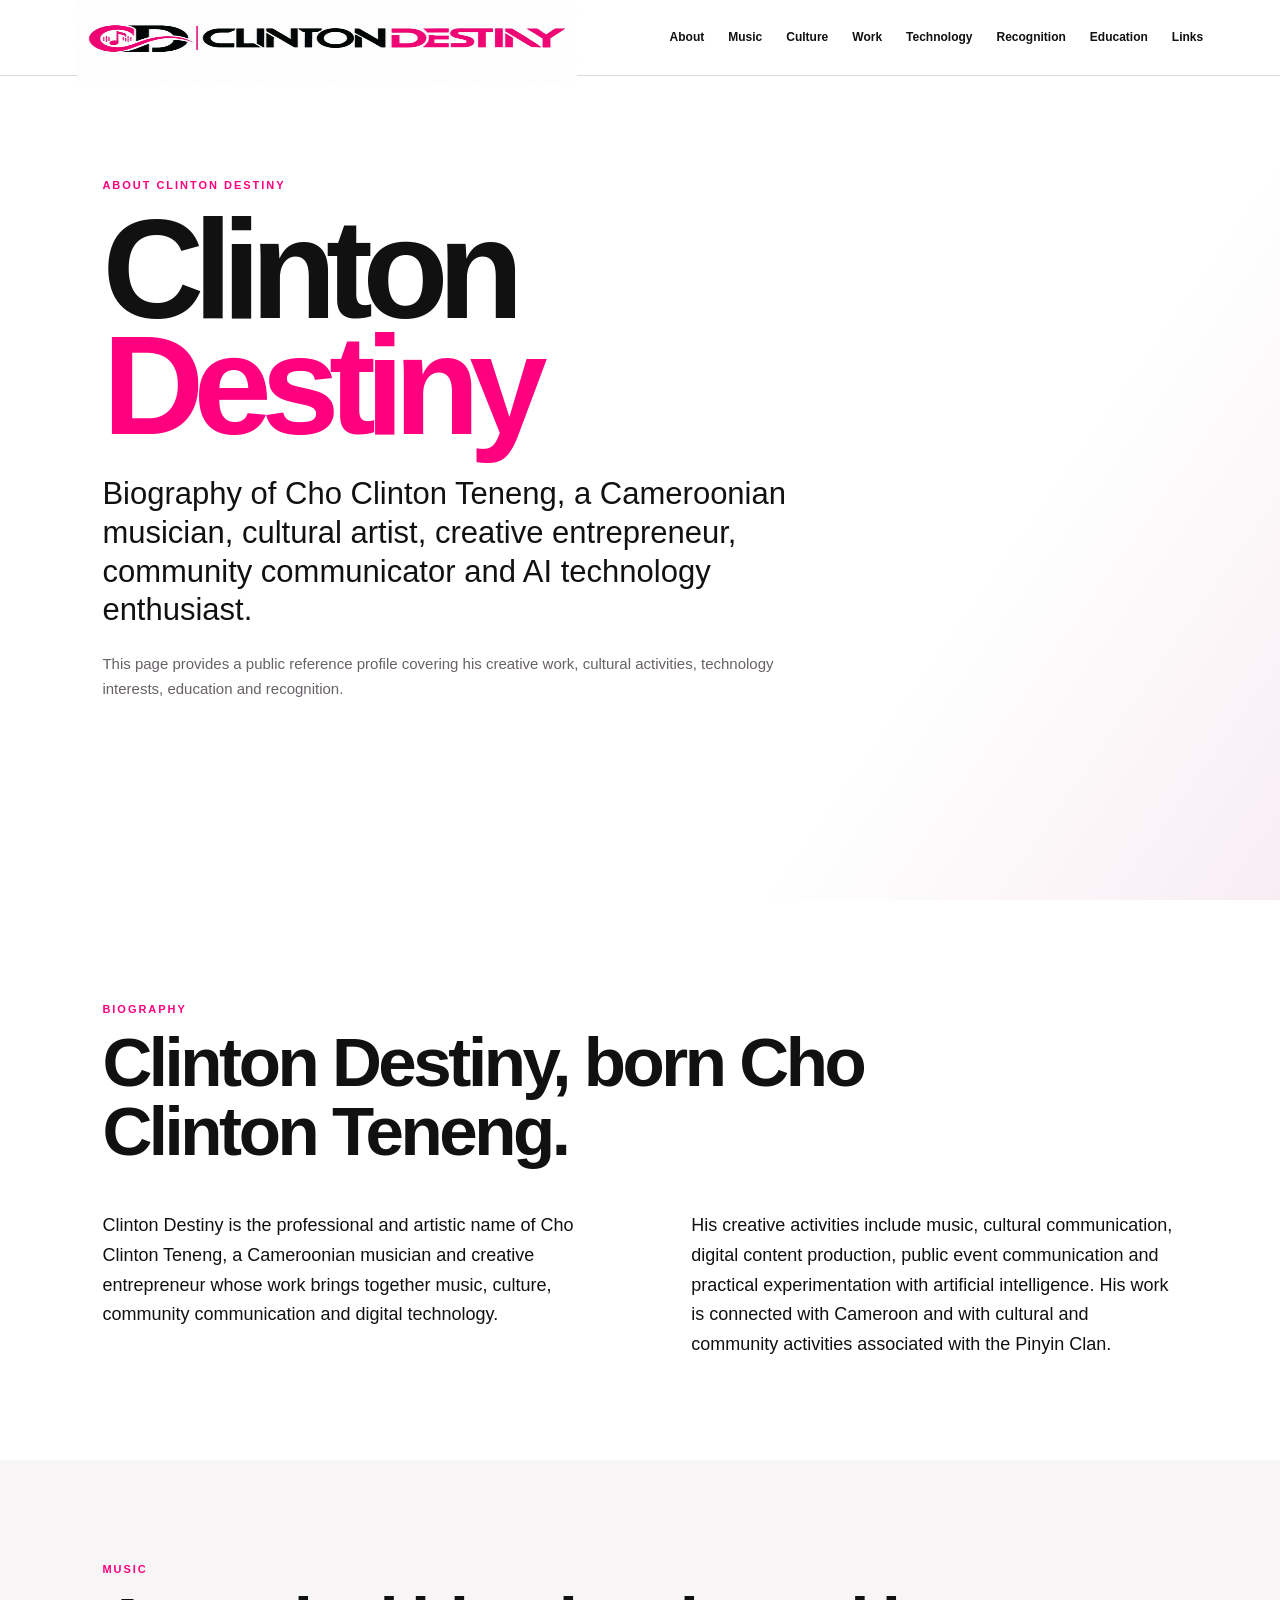
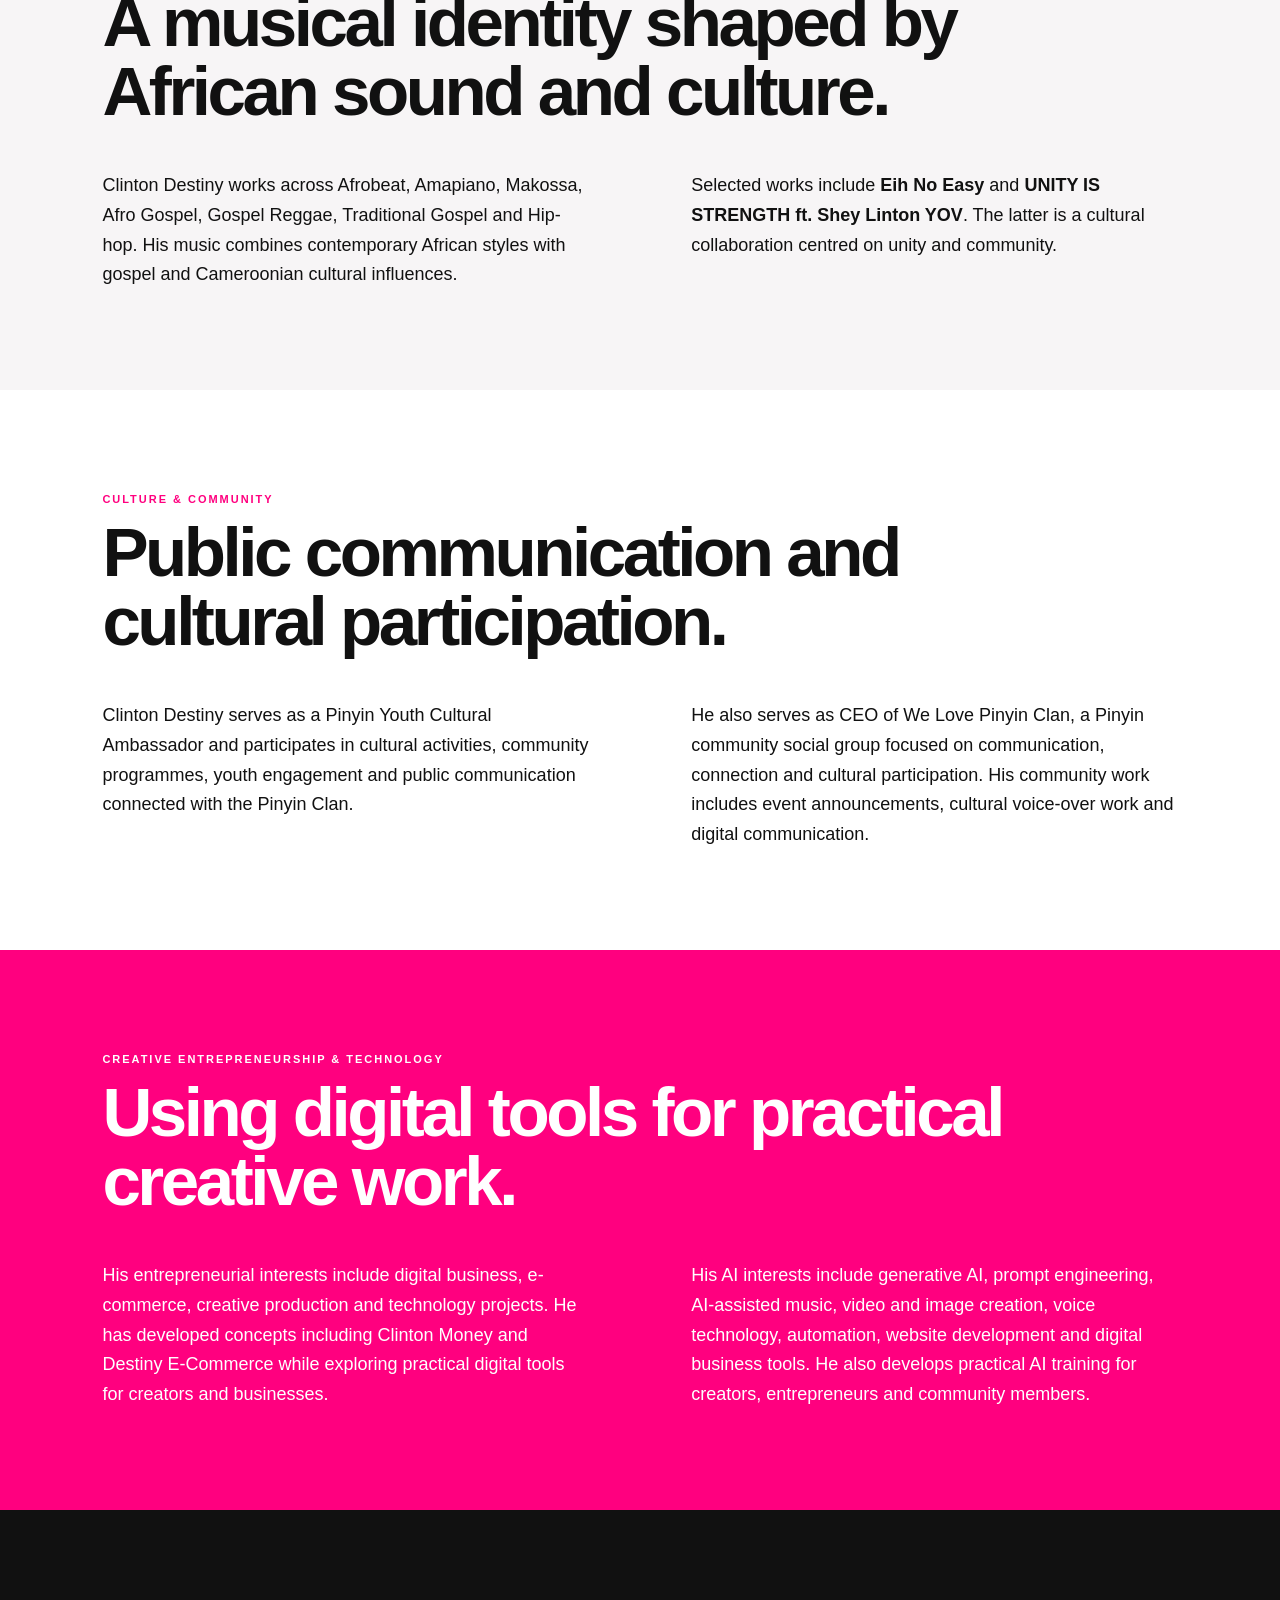
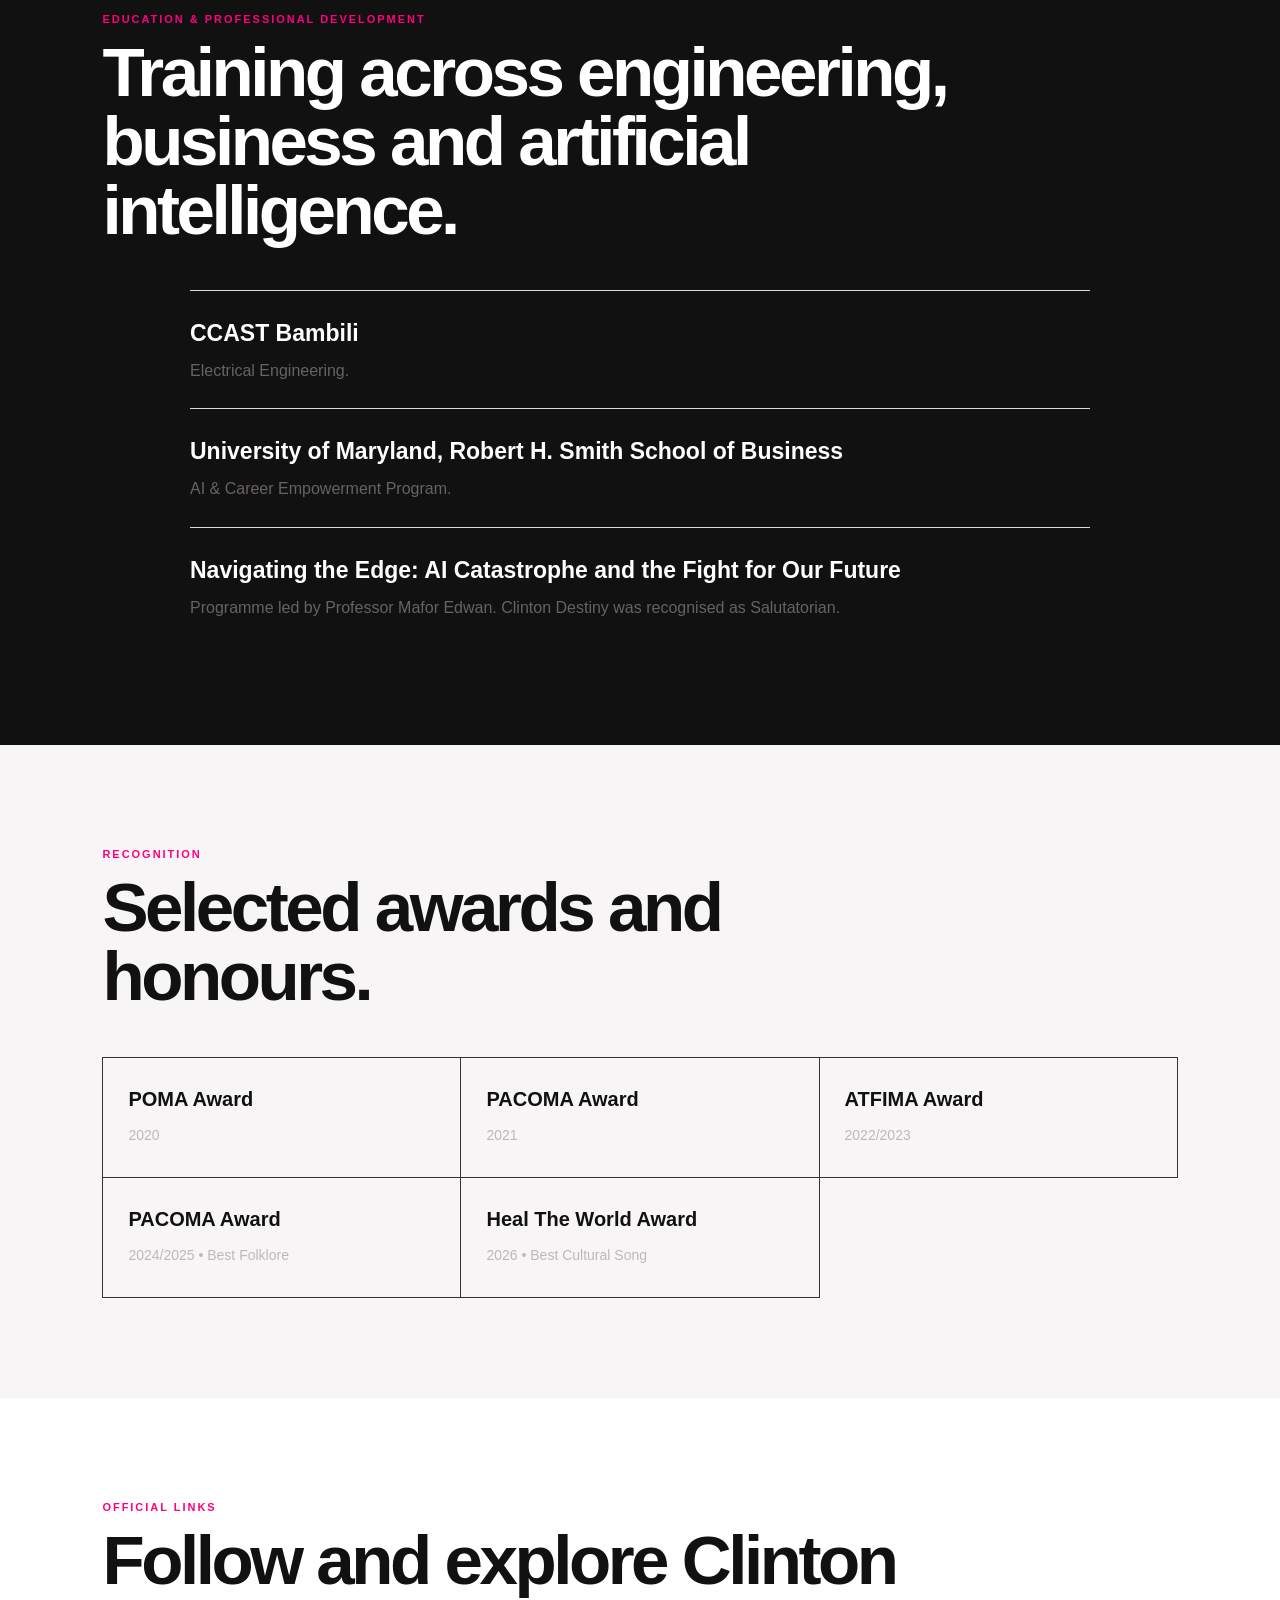
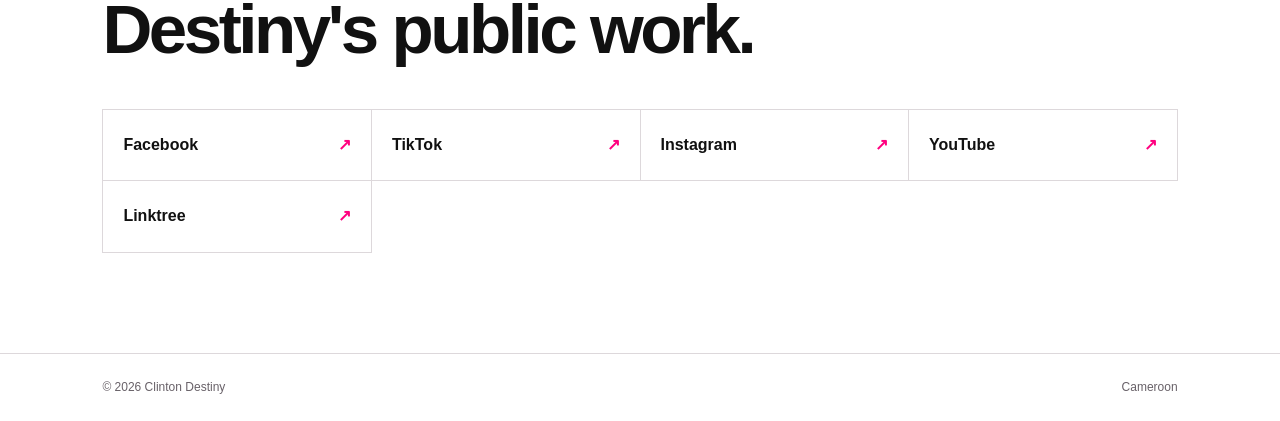
==== about.html @ e52ea130 "Add Clinton Destiny biography page" ====
<!doctype html>
<html lang="en">
<head>
<meta charset="utf-8">
<meta name="viewport" content="width=device-width, initial-scale=1">
<meta name="description" content="Biography of Clinton Destiny, born Cho Clinton Teneng, a Cameroonian musician, cultural artist, creative entrepreneur, community communicator and AI technology enthusiast.">
<meta name="author" content="Clinton Destiny">
<meta name="robots" content="index, follow, max-image-preview:large, max-snippet:-1, max-video-preview:-1">
<meta name="theme-color" content="#111111">
<meta name="referrer" content="strict-origin-when-cross-origin">
<link rel="canonical" href="https://choclinton3-ai.github.io/clintondestiny.github.io/about.html">
<meta property="og:site_name" content="Clinton Destiny Official">
<meta property="og:title" content="About Clinton Destiny | Cho Clinton Teneng">
<meta property="og:description" content="Biography and public profile of Clinton Destiny, born Cho Clinton Teneng, a Cameroonian musician, cultural artist, creative entrepreneur, community communicator and AI technology enthusiast.">
<meta property="og:type" content="profile">
<meta property="og:url" content="https://choclinton3-ai.github.io/clintondestiny.github.io/about.html">
<meta name="twitter:card" content="summary">
<meta name="twitter:title" content="About Clinton Destiny | Cho Clinton Teneng">
<meta name="twitter:description" content="Biography and public profile of Clinton Destiny, born Cho Clinton Teneng, a Cameroonian musician, cultural artist, creative entrepreneur, community communicator and AI technology enthusiast.">
<title>About Clinton Destiny | Cho Clinton Teneng</title>
<link rel="stylesheet" href="styles.css">
<script type="application/ld+json">
{
  "@context":"https://schema.org",
  "@type":"Person",
  "name":"Clinton Destiny",
  "alternateName":"Cho Clinton Teneng",
  "description":"Cameroonian musician, cultural artist, creative entrepreneur, community communicator and AI technology enthusiast.",
  "url":"https://choclinton3-ai.github.io/clintondestiny.github.io/about.html",
  "mainEntityOfPage":"https://choclinton3-ai.github.io/clintondestiny.github.io/about.html",
  "jobTitle":"Musician, Creative Entrepreneur and Digital Creator",
  "nationality":"Cameroonian",
  "knowsAbout":["Music","Cameroonian culture","Community communication","Artificial intelligence","Prompt engineering","Digital creativity","Creative entrepreneurship"],
  "sameAs":[
    "https://www.facebook.com/profile.php?id=61556082051792",
    "https://www.tiktok.com/@clintondestiny3",
    "https://www.instagram.com/clintondestinyofficial3",
    "https://www.youtube.com/@ClintonDestiny",
    "https://linktr.ee/clintondestiny"
  ]
}
</script>
</head>
<body>
<header class="site-header">
  <a class="brand" href="index.html" aria-label="Clinton Destiny home">
    <img class="brand-logo" src="file_00000000678c821283e40a0ce53c4927.jpg" alt="Clinton Destiny logo">
  </a>
  <button class="menu" aria-label="Open navigation" aria-expanded="false" onclick="document.body.classList.toggle('nav-open');this.setAttribute('aria-expanded',document.body.classList.contains('nav-open'))">☰</button>
  <nav aria-label="Main navigation">
    <a href="about.html">About</a>
    <a href="index.html#music">Music</a>
    <a href="index.html#culture">Culture</a>
    <a href="index.html#work">Work</a>
    <a href="index.html#technology">Technology</a>
    <a href="index.html#recognition">Recognition</a>
    <a href="index.html#education">Education</a>
    <a href="index.html#links">Links</a>
  </nav>
</header>

<main id="top">
<section class="hero">
  <div class="hero-copy">
    <p class="eyebrow">ABOUT CLINTON DESTINY</p>
    <h1>Clinton<br><span>Destiny</span></h1>
    <p class="lead">Biography of Cho Clinton Teneng, a Cameroonian musician, cultural artist, creative entrepreneur, community communicator and AI technology enthusiast.</p>
    <p class="hero-note">This page provides a public reference profile covering his creative work, cultural activities, technology interests, education and recognition.</p>
  </div>
</section>

<section class="section">
  <div class="section-heading">
    <p class="section-label">BIOGRAPHY</p>
    <h2>Clinton Destiny, born Cho Clinton Teneng.</h2>
  </div>
  <div class="two-col">
    <p>Clinton Destiny is the professional and artistic name of Cho Clinton Teneng, a Cameroonian musician and creative entrepreneur whose work brings together music, culture, community communication and digital technology.</p>
    <p>His creative activities include music, cultural communication, digital content production, public event communication and practical experimentation with artificial intelligence. His work is connected with Cameroon and with cultural and community activities associated with the Pinyin Clan.</p>
  </div>
</section>

<section class="section soft">
  <div class="section-heading">
    <p class="section-label">MUSIC</p>
    <h2>A musical identity shaped by African sound and culture.</h2>
  </div>
  <div class="two-col">
    <div>
      <p>Clinton Destiny works across Afrobeat, Amapiano, Makossa, Afro Gospel, Gospel Reggae, Traditional Gospel and Hip-hop. His music combines contemporary African styles with gospel and Cameroonian cultural influences.</p>
    </div>
    <div>
      <p>Selected works include <strong>Eih No Easy</strong> and <strong>UNITY IS STRENGTH ft. Shey Linton YOV</strong>. The latter is a cultural collaboration centred on unity and community.</p>
    </div>
  </div>
</section>

<section class="section">
  <div class="section-heading">
    <p class="section-label">CULTURE & COMMUNITY</p>
    <h2>Public communication and cultural participation.</h2>
  </div>
  <div class="two-col">
    <p>Clinton Destiny serves as a Pinyin Youth Cultural Ambassador and participates in cultural activities, community programmes, youth engagement and public communication connected with the Pinyin Clan.</p>
    <p>He also serves as CEO of We Love Pinyin Clan, a Pinyin community social group focused on communication, connection and cultural participation. His community work includes event announcements, cultural voice-over work and digital communication.</p>
  </div>
</section>

<section class="section pink">
  <div class="section-heading">
    <p class="section-label">CREATIVE ENTREPRENEURSHIP & TECHNOLOGY</p>
    <h2>Using digital tools for practical creative work.</h2>
  </div>
  <div class="two-col">
    <p>His entrepreneurial interests include digital business, e-commerce, creative production and technology projects. He has developed concepts including Clinton Money and Destiny E-Commerce while exploring practical digital tools for creators and businesses.</p>
    <p>His AI interests include generative AI, prompt engineering, AI-assisted music, video and image creation, voice technology, automation, website development and digital business tools. He also develops practical AI training for creators, entrepreneurs and community members.</p>
  </div>
</section>

<section class="section dark">
  <div class="section-heading">
    <p class="section-label">EDUCATION & PROFESSIONAL DEVELOPMENT</p>
    <h2>Training across engineering, business and artificial intelligence.</h2>
  </div>
  <div class="education-list">
    <article>
      <h3>CCAST Bambili</h3>
      <p>Electrical Engineering.</p>
    </article>
    <article>
      <h3>University of Maryland, Robert H. Smith School of Business</h3>
      <p>AI & Career Empowerment Program.</p>
    </article>
    <article>
      <h3>Navigating the Edge: AI Catastrophe and the Fight for Our Future</h3>
      <p>Programme led by Professor Mafor Edwan. Clinton Destiny was recognised as Salutatorian.</p>
    </article>
  </div>
</section>

<section class="section soft">
  <div class="section-heading">
    <p class="section-label">RECOGNITION</p>
    <h2>Selected awards and honours.</h2>
  </div>
  <div class="award-grid">
    <div><strong>POMA Award</strong><span>2020</span></div>
    <div><strong>PACOMA Award</strong><span>2021</span></div>
    <div><strong>ATFIMA Award</strong><span>2022/2023</span></div>
    <div><strong>PACOMA Award</strong><span>2024/2025 • Best Folklore</span></div>
    <div><strong>Heal The World Award</strong><span>2026 • Best Cultural Song</span></div>
  </div>
</section>

<section class="section links-section">
  <div class="section-heading">
    <p class="section-label">OFFICIAL LINKS</p>
    <h2>Follow and explore Clinton Destiny's public work.</h2>
  </div>
  <div class="links-grid">
    <a href="https://www.facebook.com/profile.php?id=61556082051792" target="_blank" rel="noopener">Facebook <span>↗</span></a>
    <a href="https://www.tiktok.com/@clintondestiny3" target="_blank" rel="noopener">TikTok <span>↗</span></a>
    <a href="https://www.instagram.com/clintondestinyofficial3" target="_blank" rel="noopener">Instagram <span>↗</span></a>
    <a href="https://www.youtube.com/@ClintonDestiny" target="_blank" rel="noopener">YouTube <span>↗</span></a>
    <a href="https://linktr.ee/clintondestiny" target="_blank" rel="noopener">Linktree <span>↗</span></a>
  </div>
</section>
</main>

<footer>
  <span>© <span id="year"></span> Clinton Destiny</span>
  <span>Cameroon</span>
</footer>
<script src="script.js"></script>
</body>
</html>
---- styles.css ----
:root{--pink:#ff007f;--black:#111;--white:#fff;--soft:#f7f5f6;--line:#ddd8db;--muted:#686168}
*{box-sizing:border-box}
html{scroll-behavior:smooth}
body{margin:0;font-family:Arial,Helvetica,sans-serif;color:var(--black);background:#fff;line-height:1.65}
a{color:inherit;text-decoration:none}
.site-header{height:76px;display:flex;align-items:center;justify-content:space-between;padding:0 6vw;border-bottom:1px solid var(--line);background:rgba(255,255,255,.97);position:sticky;top:0;z-index:50}
.brand{display:flex;align-items:center;justify-content:flex-start;width:500px;height:90px;flex:0 0 500px;overflow:hidden}.brand-logo{display:block;width:500px;height:90px;object-fit:fill}.brand:focus-visible{outline:2px solid var(--pink);outline-offset:4px}
.brand b{color:var(--pink)}
.site-header nav{display:flex;gap:24px;font-size:12px;font-weight:700}
.site-header nav a:hover{color:var(--pink)}
.menu{display:none;border:0;background:none;font-size:28px;line-height:1;padding:4px;cursor:pointer}
.hero{display:block;min-height:calc(100vh - 76px);padding:100px 8vw 110px;background:linear-gradient(125deg,#fff 0%,#fff 72%,#f8edf3 100%)}
.hero-copy{max-width:900px}
.eyebrow,.section-label,.small{margin:0;color:var(--pink);font-size:11px;font-weight:800;letter-spacing:.18em}
h1{font-size:clamp(72px,11vw,150px);line-height:.82;letter-spacing:-.075em;margin:18px 0 32px}
h1 span{color:var(--pink)}
.lead{font-size:clamp(22px,2.5vw,31px);line-height:1.25;max-width:700px;margin:0}
.hero-note{max-width:720px;color:var(--muted);font-size:15px;margin:22px 0 0}
.hero-actions{display:flex;gap:12px;margin-top:34px;flex-wrap:wrap}
.button{display:inline-block;padding:14px 22px;border:1px solid var(--black);font-weight:700;font-size:13px}
.button.primary{background:var(--pink);color:#fff;border-color:var(--pink)}
.button.secondary{background:#fff}
.section{padding:100px 8vw}
.section.dark{background:var(--black);color:#fff}
.section.pink{background:var(--pink);color:#fff}
.section.pink .section-label{color:#fff}
.section.soft{background:var(--soft)}
.section-heading{max-width:1200px;margin:0 auto 45px}
.section-heading h2{font-size:clamp(42px,5.4vw,78px);line-height:1;letter-spacing:-.05em;max-width:900px;margin:10px 0 0}
.two-col{display:grid;grid-template-columns:1fr 1fr;gap:8vw;max-width:1200px;margin:auto}
.two-col>p,.two-col>div>p{font-size:18px;margin:0}
.two-col h3{font-size:24px;margin:0 0 10px}
.tags{display:flex;flex-wrap:wrap;gap:8px;margin-top:28px}
.tags span{border:1px solid currentColor;padding:7px 11px;font-size:12px}
.music-list{display:grid;gap:28px}
.music-list article{border-top:1px solid rgba(255,255,255,.25);padding-top:20px}
.music-list h3{font-size:28px;margin:5px 0}
.music-list p{margin:0;color:#d7d2d5}
.work-grid{display:grid;grid-template-columns:repeat(4,1fr);max-width:1200px;margin:auto;border-top:1px solid var(--line)}
.work-grid article{padding:28px 24px;border-right:1px solid var(--line)}
.work-grid article:first-child{border-left:1px solid var(--line)}
.work-grid span{color:var(--pink);font-weight:800;font-size:12px}
.work-grid h3{font-size:23px;margin:25px 0 7px}
.work-grid p{color:var(--muted);font-size:15px;margin:0}
.section.pink .two-col p{color:#fff}
.award-grid{display:grid;grid-template-columns:repeat(3,1fr);gap:0;max-width:1200px;margin:auto;border-top:1px solid #333;border-left:1px solid #333}
.award-grid div{padding:25px;border-right:1px solid #333;border-bottom:1px solid #333;min-height:120px}
.award-grid strong{display:block;font-size:20px}
.award-grid span{display:block;color:#bdb7bb;margin-top:8px;font-size:14px}
.quiet{max-width:800px;margin:40px auto 0;color:#aaa;font-size:12px}
.education-list{max-width:900px;margin:auto}
.education-list article{border-top:1px solid var(--line);padding:24px 0}
.education-list h3{font-size:23px;margin:0 0 5px}
.education-list p{margin:0;color:var(--muted);font-size:16px}
.links-section{background:#fff}
.links-grid{display:grid;grid-template-columns:repeat(4,1fr);max-width:1200px;margin:auto;border-top:1px solid var(--line);border-left:1px solid var(--line)}
.links-grid a{padding:22px 20px;border-right:1px solid var(--line);border-bottom:1px solid var(--line);font-weight:700}
.links-grid a:hover{color:var(--pink)}
.links-grid span{float:right;color:var(--pink)}
footer{display:flex;justify-content:space-between;padding:24px 8vw;border-top:1px solid var(--line);font-size:12px;color:var(--muted)}
@media(max-width:900px){
.site-header{height:68px;padding:0 7vw}
.site-header nav{display:none}
.menu{display:block}
.nav-open nav{display:flex;position:absolute;left:0;right:0;top:68px;background:#fff;padding:22px 7vw;flex-direction:column;gap:14px;border-bottom:1px solid var(--line);box-shadow:0 10px 25px rgba(0,0,0,.05)}
.hero{min-height:auto;padding:70px 7vw 80px}
.section{padding:78px 7vw}
.section-heading{margin-bottom:34px}
.two-col{grid-template-columns:1fr;gap:28px}
.two-col>p,.two-col>div>p{font-size:17px}
.work-grid{grid-template-columns:1fr 1fr}
.work-grid article{border-bottom:1px solid var(--line)}
.award-grid{grid-template-columns:1fr 1fr}
.links-grid{grid-template-columns:1fr 1fr}
footer{padding:22px 7vw}
}
@media(max-width:560px){
.brand{width:calc(100% - 56px);height:90px;flex:1 1 auto;flex-basis:auto;justify-content:flex-start}.brand-logo{width:100%;height:90px;object-fit:fill}
h1{font-size:clamp(62px,18vw,100px)}
.lead{font-size:22px}
.hero-actions{width:100%}
.button{flex:1;text-align:center}
.work-grid,.award-grid,.links-grid{grid-template-columns:1fr}
.work-grid article{border-left:1px solid var(--line)}
}
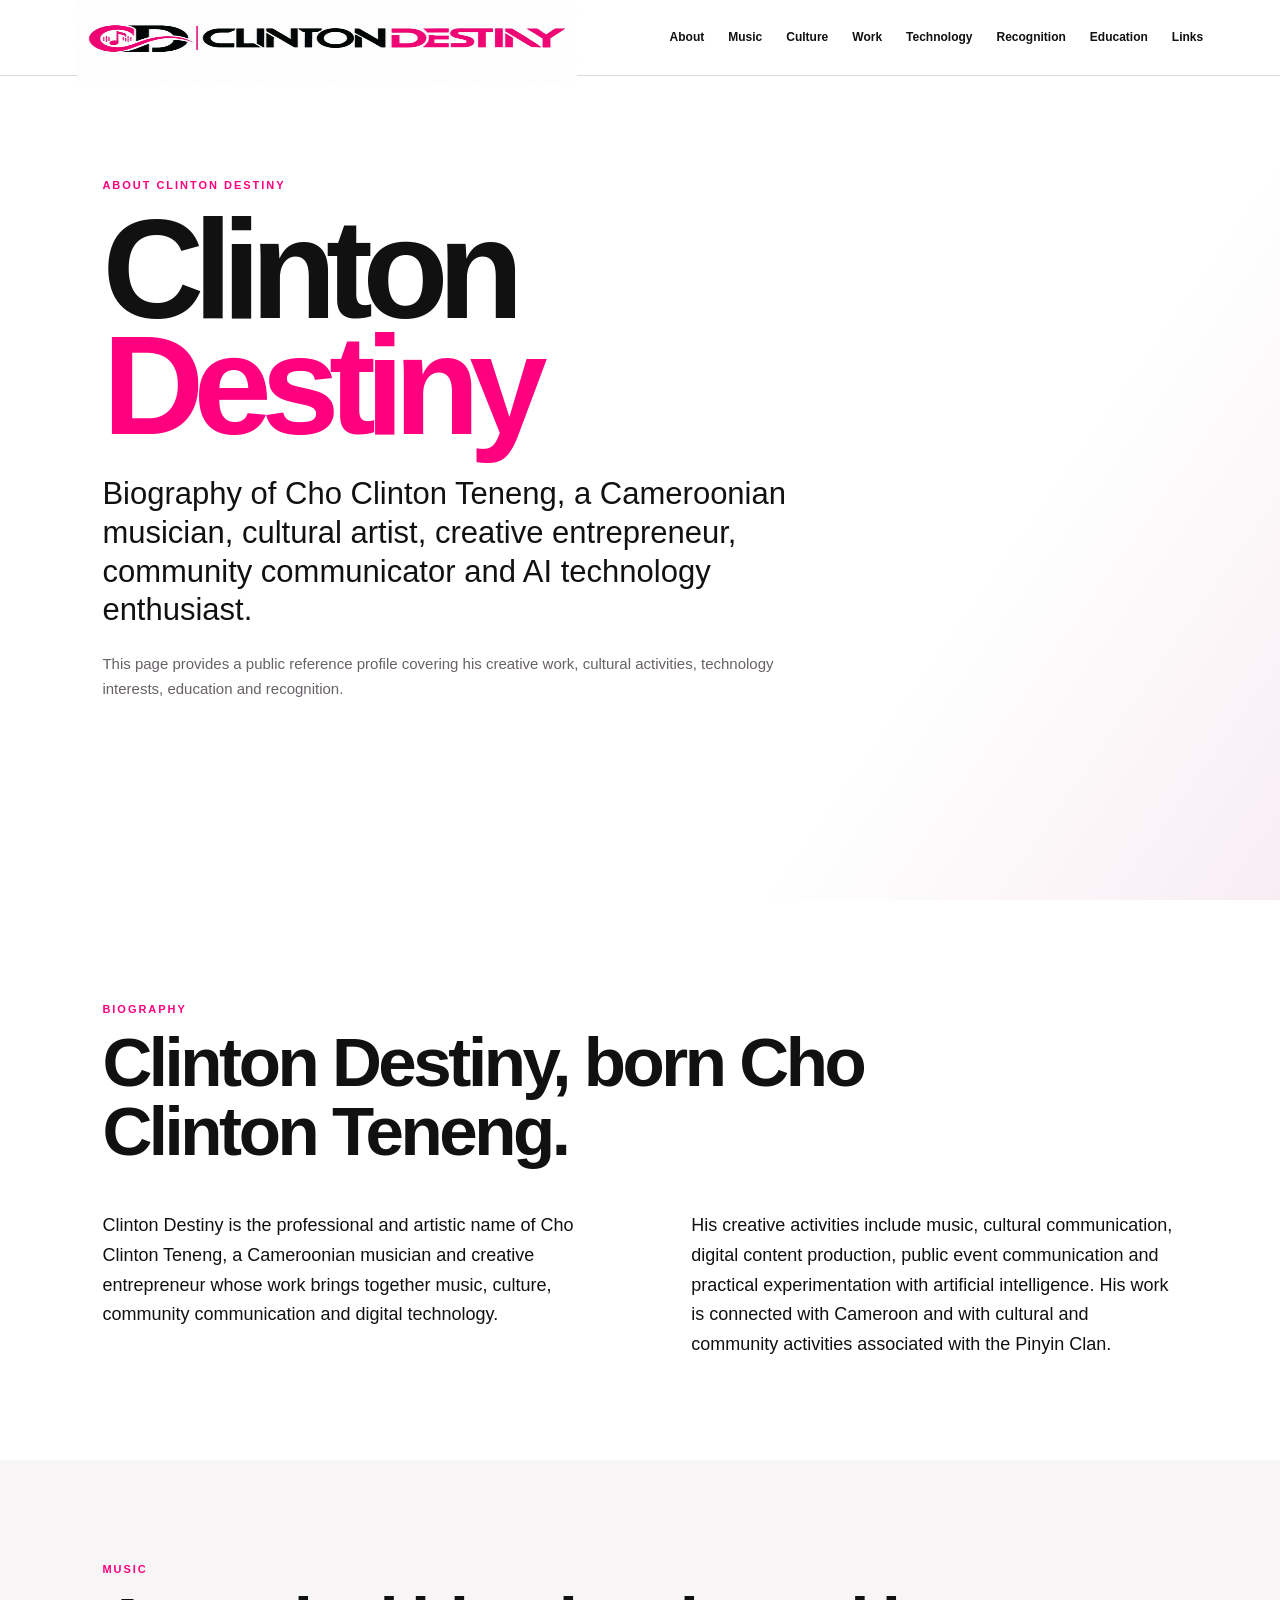
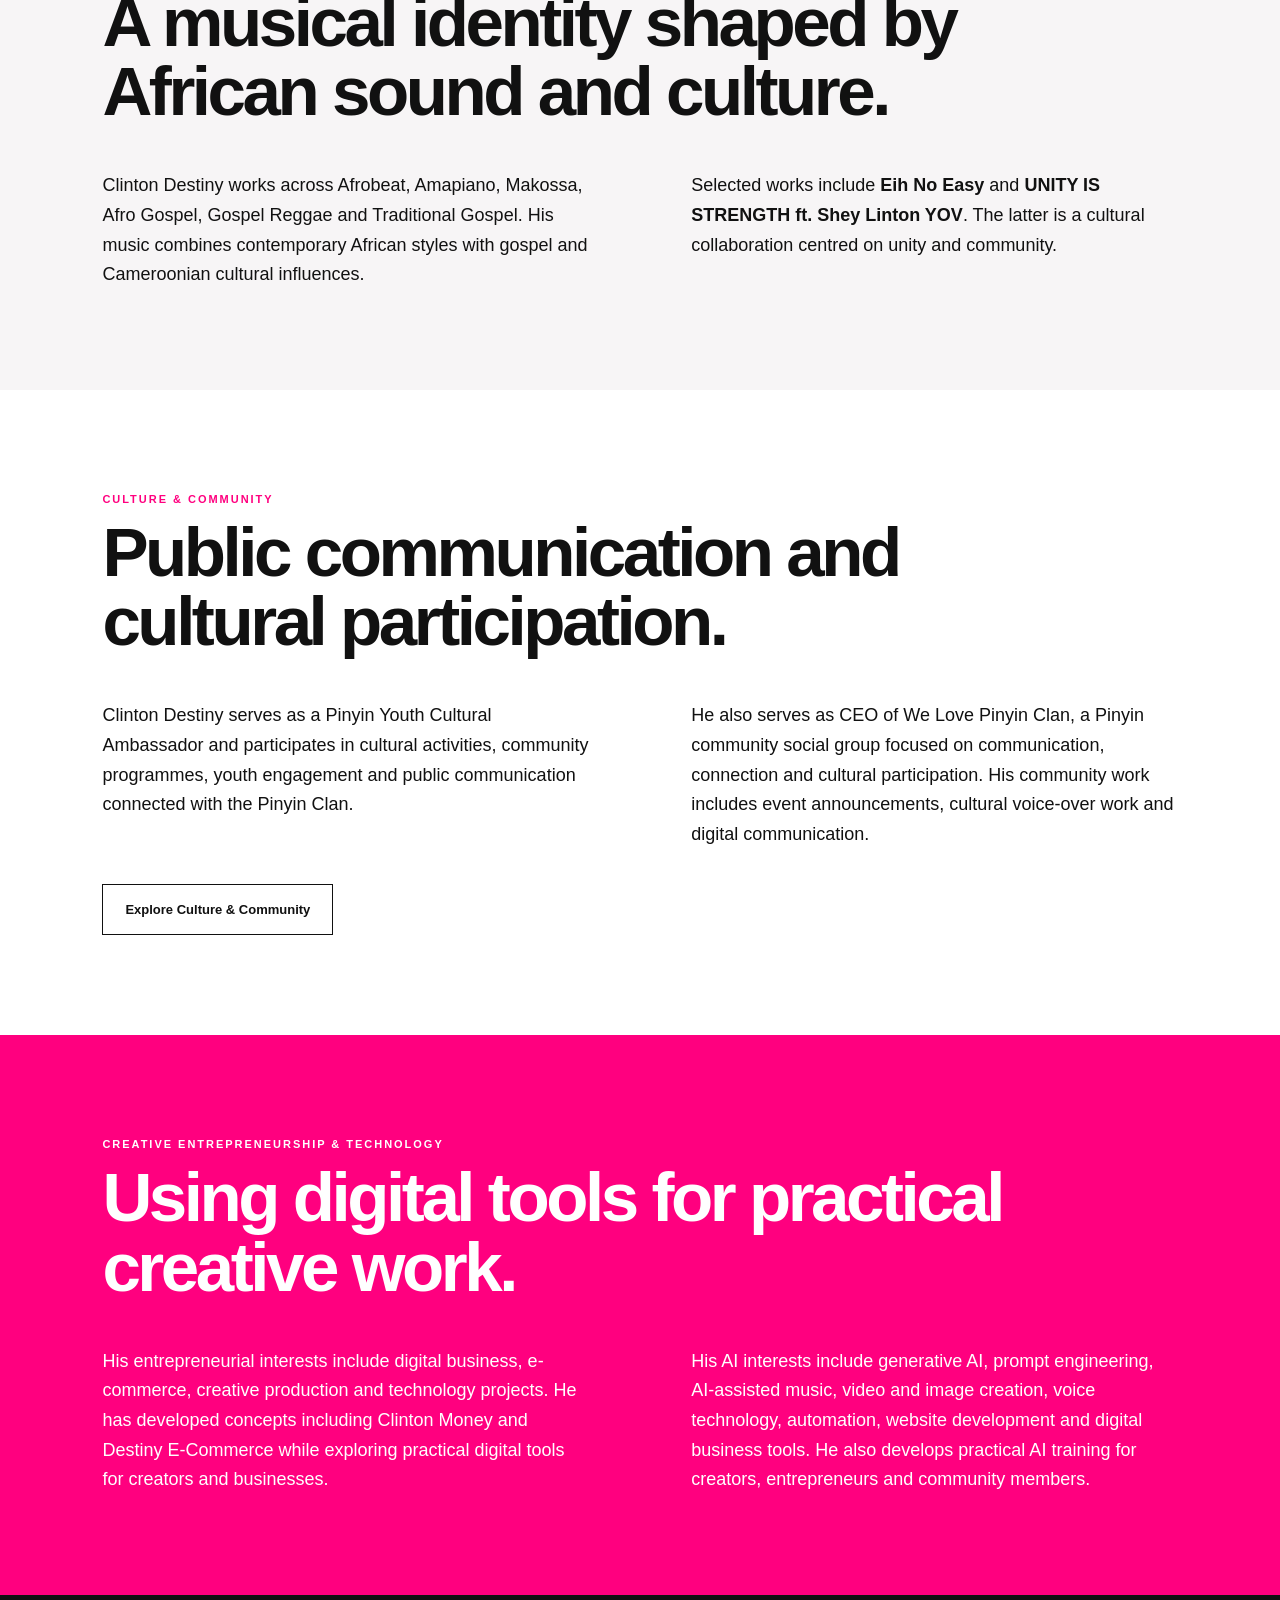
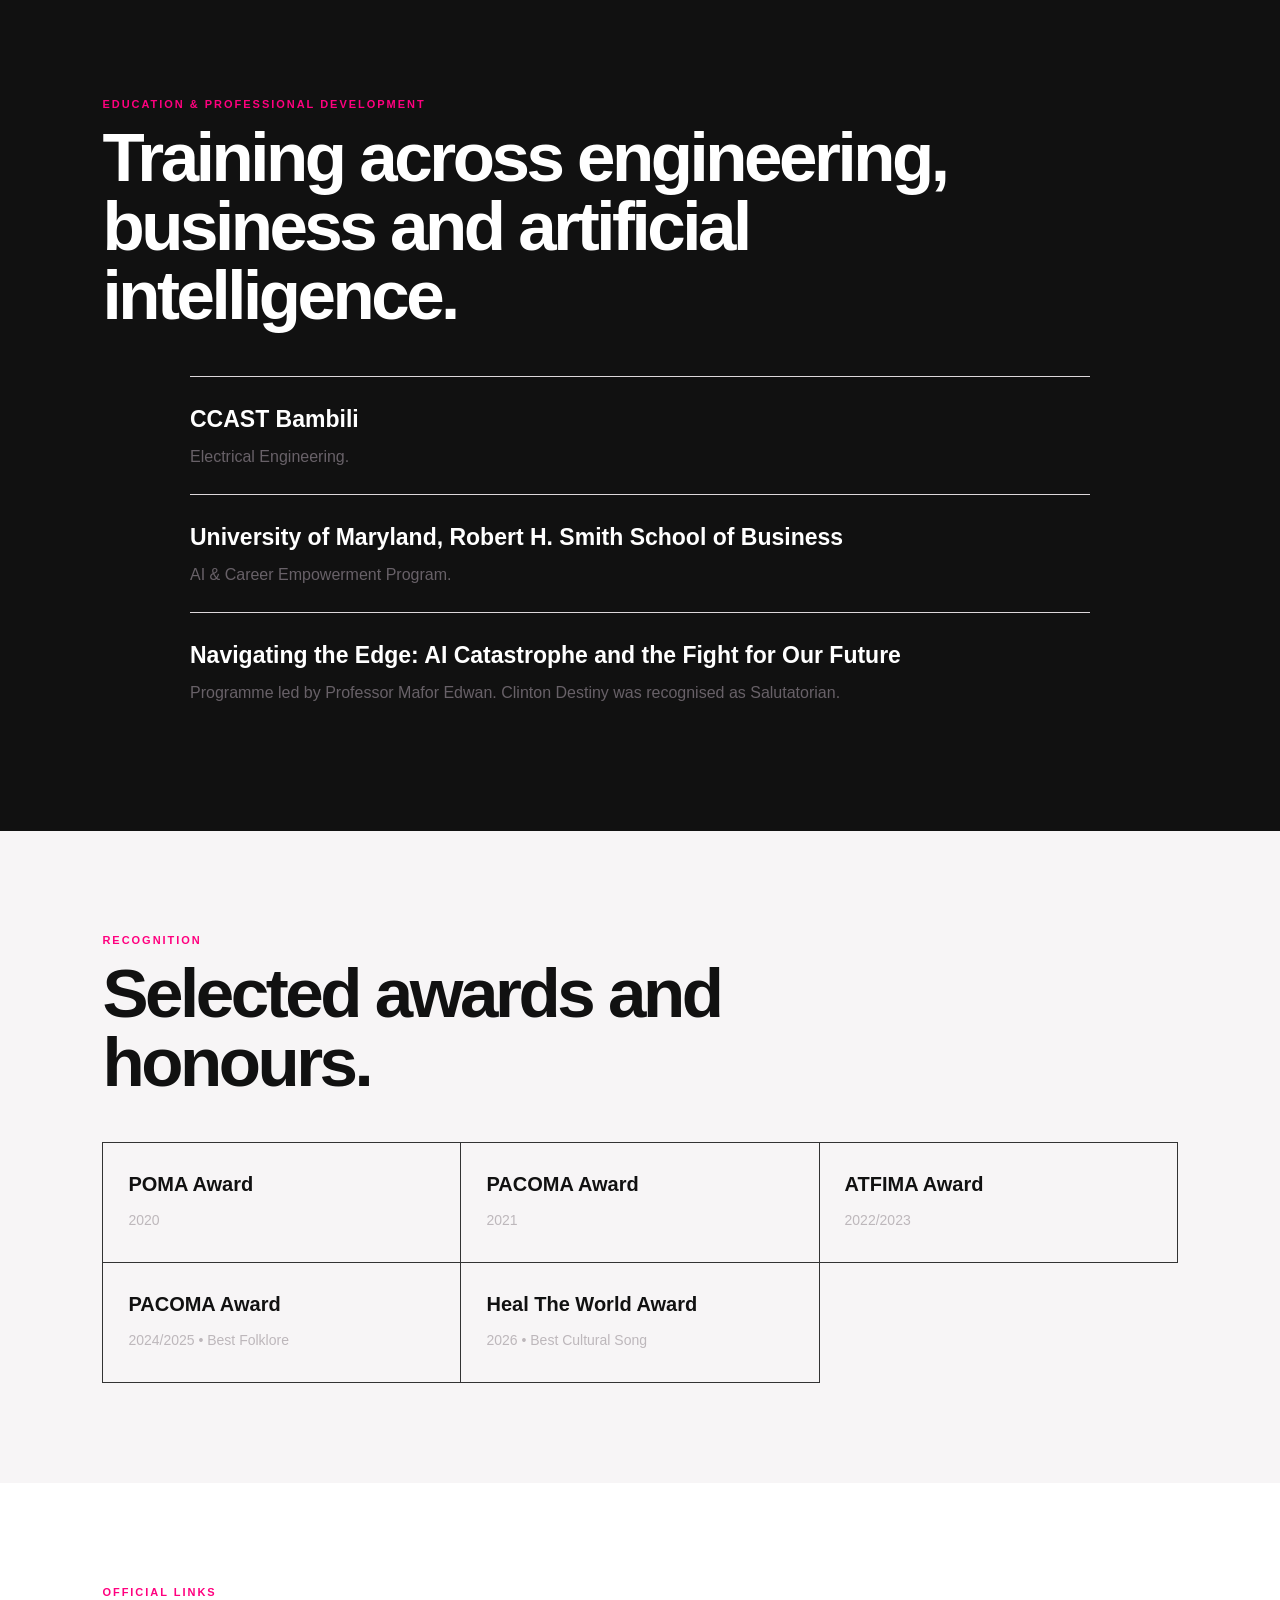
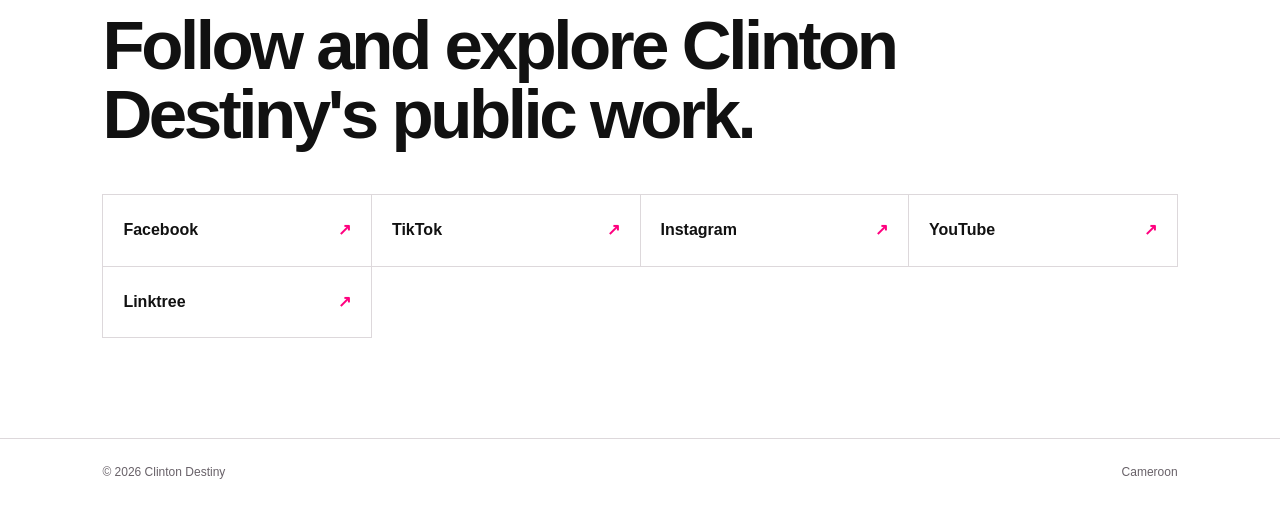
==== commit 19fc232b: "Correct About page genre list and link Culture page" ====
--- a/about.html
+++ b/about.html
@@ -1,176 +1,26 @@
 <!doctype html>
 <html lang="en">
 <head>
-<meta charset="utf-8">
-<meta name="viewport" content="width=device-width, initial-scale=1">
+<meta charset="utf-8"><meta name="viewport" content="width=device-width, initial-scale=1">
 <meta name="description" content="Biography of Clinton Destiny, born Cho Clinton Teneng, a Cameroonian musician, cultural artist, creative entrepreneur, community communicator and AI technology enthusiast.">
-<meta name="author" content="Clinton Destiny">
-<meta name="robots" content="index, follow, max-image-preview:large, max-snippet:-1, max-video-preview:-1">
-<meta name="theme-color" content="#111111">
-<meta name="referrer" content="strict-origin-when-cross-origin">
+<meta name="author" content="Clinton Destiny"><meta name="robots" content="index, follow, max-image-preview:large, max-snippet:-1, max-video-preview:-1">
+<meta name="theme-color" content="#111111"><meta name="referrer" content="strict-origin-when-cross-origin">
 <link rel="canonical" href="https://choclinton3-ai.github.io/clintondestiny.github.io/about.html">
-<meta property="og:site_name" content="Clinton Destiny Official">
-<meta property="og:title" content="About Clinton Destiny | Cho Clinton Teneng">
-<meta property="og:description" content="Biography and public profile of Clinton Destiny, born Cho Clinton Teneng, a Cameroonian musician, cultural artist, creative entrepreneur, community communicator and AI technology enthusiast.">
-<meta property="og:type" content="profile">
-<meta property="og:url" content="https://choclinton3-ai.github.io/clintondestiny.github.io/about.html">
-<meta name="twitter:card" content="summary">
-<meta name="twitter:title" content="About Clinton Destiny | Cho Clinton Teneng">
-<meta name="twitter:description" content="Biography and public profile of Clinton Destiny, born Cho Clinton Teneng, a Cameroonian musician, cultural artist, creative entrepreneur, community communicator and AI technology enthusiast.">
-<title>About Clinton Destiny | Cho Clinton Teneng</title>
-<link rel="stylesheet" href="styles.css">
+<meta property="og:site_name" content="Clinton Destiny Official"><meta property="og:title" content="About Clinton Destiny | Cho Clinton Teneng"><meta property="og:description" content="Biography and public profile of Clinton Destiny, born Cho Clinton Teneng, a Cameroonian musician, cultural artist, creative entrepreneur, community communicator and AI technology enthusiast."><meta property="og:type" content="profile"><meta property="og:url" content="https://choclinton3-ai.github.io/clintondestiny.github.io/about.html">
+<meta name="twitter:card" content="summary"><meta name="twitter:title" content="About Clinton Destiny | Cho Clinton Teneng"><meta name="twitter:description" content="Biography and public profile of Clinton Destiny, born Cho Clinton Teneng, a Cameroonian musician, cultural artist, creative entrepreneur, community communicator and AI technology enthusiast.">
+<title>About Clinton Destiny | Cho Clinton Teneng</title><link rel="stylesheet" href="styles.css">
 <script type="application/ld+json">
-{
-  "@context":"https://schema.org",
-  "@type":"Person",
-  "name":"Clinton Destiny",
-  "alternateName":"Cho Clinton Teneng",
-  "description":"Cameroonian musician, cultural artist, creative entrepreneur, community communicator and AI technology enthusiast.",
-  "url":"https://choclinton3-ai.github.io/clintondestiny.github.io/about.html",
-  "mainEntityOfPage":"https://choclinton3-ai.github.io/clintondestiny.github.io/about.html",
-  "jobTitle":"Musician, Creative Entrepreneur and Digital Creator",
-  "nationality":"Cameroonian",
-  "knowsAbout":["Music","Cameroonian culture","Community communication","Artificial intelligence","Prompt engineering","Digital creativity","Creative entrepreneurship"],
-  "sameAs":[
-    "https://www.facebook.com/profile.php?id=61556082051792",
-    "https://www.tiktok.com/@clintondestiny3",
-    "https://www.instagram.com/clintondestinyofficial3",
-    "https://www.youtube.com/@ClintonDestiny",
-    "https://linktr.ee/clintondestiny"
-  ]
-}
-</script>
-</head>
+{"@context":"https://schema.org","@type":"Person","name":"Clinton Destiny","alternateName":"Cho Clinton Teneng","description":"Cameroonian musician, cultural artist, creative entrepreneur, community communicator and AI technology enthusiast.","url":"https://choclinton3-ai.github.io/clintondestiny.github.io/about.html","mainEntityOfPage":"https://choclinton3-ai.github.io/clintondestiny.github.io/about.html","jobTitle":"Musician, Creative Entrepreneur and Digital Creator","nationality":"Cameroonian","knowsAbout":["Music","Cameroonian culture","Community communication","Artificial intelligence","Prompt engineering","Digital creativity","Creative entrepreneurship"],"sameAs":["https://www.facebook.com/profile.php?id=61556082051792","https://www.tiktok.com/@clintondestiny3","https://www.instagram.com/clintondestinyofficial3","https://www.youtube.com/@ClintonDestiny","https://linktr.ee/clintondestiny"]}
+</script></head>
 <body>
-<header class="site-header">
-  <a class="brand" href="index.html" aria-label="Clinton Destiny home">
-    <img class="brand-logo" src="file_00000000678c821283e40a0ce53c4927.jpg" alt="Clinton Destiny logo">
-  </a>
-  <button class="menu" aria-label="Open navigation" aria-expanded="false" onclick="document.body.classList.toggle('nav-open');this.setAttribute('aria-expanded',document.body.classList.contains('nav-open'))">☰</button>
-  <nav aria-label="Main navigation">
-    <a href="about.html">About</a>
-    <a href="index.html#music">Music</a>
-    <a href="index.html#culture">Culture</a>
-    <a href="index.html#work">Work</a>
-    <a href="index.html#technology">Technology</a>
-    <a href="index.html#recognition">Recognition</a>
-    <a href="index.html#education">Education</a>
-    <a href="index.html#links">Links</a>
-  </nav>
-</header>
-
+<header class="site-header"><a class="brand" href="index.html" aria-label="Clinton Destiny home"><img class="brand-logo" src="file_00000000678c821283e40a0ce53c4927.jpg" alt="Clinton Destiny logo"></a><button class="menu" aria-label="Open navigation" aria-expanded="false" onclick="document.body.classList.toggle('nav-open');this.setAttribute('aria-expanded',document.body.classList.contains('nav-open'))">☰</button><nav aria-label="Main navigation"><a href="about.html">About</a><a href="music.html">Music</a><a href="culture.html">Culture</a><a href="index.html#work">Work</a><a href="index.html#technology">Technology</a><a href="index.html#recognition">Recognition</a><a href="index.html#education">Education</a><a href="index.html#links">Links</a></nav></header>
 <main id="top">
-<section class="hero">
-  <div class="hero-copy">
-    <p class="eyebrow">ABOUT CLINTON DESTINY</p>
-    <h1>Clinton<br><span>Destiny</span></h1>
-    <p class="lead">Biography of Cho Clinton Teneng, a Cameroonian musician, cultural artist, creative entrepreneur, community communicator and AI technology enthusiast.</p>
-    <p class="hero-note">This page provides a public reference profile covering his creative work, cultural activities, technology interests, education and recognition.</p>
-  </div>
-</section>
-
-<section class="section">
-  <div class="section-heading">
-    <p class="section-label">BIOGRAPHY</p>
-    <h2>Clinton Destiny, born Cho Clinton Teneng.</h2>
-  </div>
-  <div class="two-col">
-    <p>Clinton Destiny is the professional and artistic name of Cho Clinton Teneng, a Cameroonian musician and creative entrepreneur whose work brings together music, culture, community communication and digital technology.</p>
-    <p>His creative activities include music, cultural communication, digital content production, public event communication and practical experimentation with artificial intelligence. His work is connected with Cameroon and with cultural and community activities associated with the Pinyin Clan.</p>
-  </div>
-</section>
-
-<section class="section soft">
-  <div class="section-heading">
-    <p class="section-label">MUSIC</p>
-    <h2>A musical identity shaped by African sound and culture.</h2>
-  </div>
-  <div class="two-col">
-    <div>
-      <p>Clinton Destiny works across Afrobeat, Amapiano, Makossa, Afro Gospel, Gospel Reggae, Traditional Gospel and Hip-hop. His music combines contemporary African styles with gospel and Cameroonian cultural influences.</p>
-    </div>
-    <div>
-      <p>Selected works include <strong>Eih No Easy</strong> and <strong>UNITY IS STRENGTH ft. Shey Linton YOV</strong>. The latter is a cultural collaboration centred on unity and community.</p>
-    </div>
-  </div>
-</section>
-
-<section class="section">
-  <div class="section-heading">
-    <p class="section-label">CULTURE & COMMUNITY</p>
-    <h2>Public communication and cultural participation.</h2>
-  </div>
-  <div class="two-col">
-    <p>Clinton Destiny serves as a Pinyin Youth Cultural Ambassador and participates in cultural activities, community programmes, youth engagement and public communication connected with the Pinyin Clan.</p>
-    <p>He also serves as CEO of We Love Pinyin Clan, a Pinyin community social group focused on communication, connection and cultural participation. His community work includes event announcements, cultural voice-over work and digital communication.</p>
-  </div>
-</section>
-
-<section class="section pink">
-  <div class="section-heading">
-    <p class="section-label">CREATIVE ENTREPRENEURSHIP & TECHNOLOGY</p>
-    <h2>Using digital tools for practical creative work.</h2>
-  </div>
-  <div class="two-col">
-    <p>His entrepreneurial interests include digital business, e-commerce, creative production and technology projects. He has developed concepts including Clinton Money and Destiny E-Commerce while exploring practical digital tools for creators and businesses.</p>
-    <p>His AI interests include generative AI, prompt engineering, AI-assisted music, video and image creation, voice technology, automation, website development and digital business tools. He also develops practical AI training for creators, entrepreneurs and community members.</p>
-  </div>
-</section>
-
-<section class="section dark">
-  <div class="section-heading">
-    <p class="section-label">EDUCATION & PROFESSIONAL DEVELOPMENT</p>
-    <h2>Training across engineering, business and artificial intelligence.</h2>
-  </div>
-  <div class="education-list">
-    <article>
-      <h3>CCAST Bambili</h3>
-      <p>Electrical Engineering.</p>
-    </article>
-    <article>
-      <h3>University of Maryland, Robert H. Smith School of Business</h3>
-      <p>AI & Career Empowerment Program.</p>
-    </article>
-    <article>
-      <h3>Navigating the Edge: AI Catastrophe and the Fight for Our Future</h3>
-      <p>Programme led by Professor Mafor Edwan. Clinton Destiny was recognised as Salutatorian.</p>
-    </article>
-  </div>
-</section>
-
-<section class="section soft">
-  <div class="section-heading">
-    <p class="section-label">RECOGNITION</p>
-    <h2>Selected awards and honours.</h2>
-  </div>
-  <div class="award-grid">
-    <div><strong>POMA Award</strong><span>2020</span></div>
-    <div><strong>PACOMA Award</strong><span>2021</span></div>
-    <div><strong>ATFIMA Award</strong><span>2022/2023</span></div>
-    <div><strong>PACOMA Award</strong><span>2024/2025 • Best Folklore</span></div>
-    <div><strong>Heal The World Award</strong><span>2026 • Best Cultural Song</span></div>
-  </div>
-</section>
-
-<section class="section links-section">
-  <div class="section-heading">
-    <p class="section-label">OFFICIAL LINKS</p>
-    <h2>Follow and explore Clinton Destiny's public work.</h2>
-  </div>
-  <div class="links-grid">
-    <a href="https://www.facebook.com/profile.php?id=61556082051792" target="_blank" rel="noopener">Facebook <span>↗</span></a>
-    <a href="https://www.tiktok.com/@clintondestiny3" target="_blank" rel="noopener">TikTok <span>↗</span></a>
-    <a href="https://www.instagram.com/clintondestinyofficial3" target="_blank" rel="noopener">Instagram <span>↗</span></a>
-    <a href="https://www.youtube.com/@ClintonDestiny" target="_blank" rel="noopener">YouTube <span>↗</span></a>
-    <a href="https://linktr.ee/clintondestiny" target="_blank" rel="noopener">Linktree <span>↗</span></a>
-  </div>
-</section>
-</main>
-
-<footer>
-  <span>© <span id="year"></span> Clinton Destiny</span>
-  <span>Cameroon</span>
-</footer>
-<script src="script.js"></script>
-</body>
-</html>+<section class="hero"><div class="hero-copy"><p class="eyebrow">ABOUT CLINTON DESTINY</p><h1>Clinton<br><span>Destiny</span></h1><p class="lead">Biography of Cho Clinton Teneng, a Cameroonian musician, cultural artist, creative entrepreneur, community communicator and AI technology enthusiast.</p><p class="hero-note">This page provides a public reference profile covering his creative work, cultural activities, technology interests, education and recognition.</p></div></section>
+<section class="section"><div class="section-heading"><p class="section-label">BIOGRAPHY</p><h2>Clinton Destiny, born Cho Clinton Teneng.</h2></div><div class="two-col"><p>Clinton Destiny is the professional and artistic name of Cho Clinton Teneng, a Cameroonian musician and creative entrepreneur whose work brings together music, culture, community communication and digital technology.</p><p>His creative activities include music, cultural communication, digital content production, public event communication and practical experimentation with artificial intelligence. His work is connected with Cameroon and with cultural and community activities associated with the Pinyin Clan.</p></div></section>
+<section class="section soft"><div class="section-heading"><p class="section-label">MUSIC</p><h2>A musical identity shaped by African sound and culture.</h2></div><div class="two-col"><div><p>Clinton Destiny works across Afrobeat, Amapiano, Makossa, Afro Gospel, Gospel Reggae and Traditional Gospel. His music combines contemporary African styles with gospel and Cameroonian cultural influences.</p></div><div><p>Selected works include <strong>Eih No Easy</strong> and <strong>UNITY IS STRENGTH ft. Shey Linton YOV</strong>. The latter is a cultural collaboration centred on unity and community.</p></div></div></section>
+<section class="section"><div class="section-heading"><p class="section-label">CULTURE & COMMUNITY</p><h2>Public communication and cultural participation.</h2></div><div class="two-col"><p>Clinton Destiny serves as a Pinyin Youth Cultural Ambassador and participates in cultural activities, community programmes, youth engagement and public communication connected with the Pinyin Clan.</p><p>He also serves as CEO of We Love Pinyin Clan, a Pinyin community social group focused on communication, connection and cultural participation. His community work includes event announcements, cultural voice-over work and digital communication.</p></div><div class="hero-actions"><a class="button secondary" href="culture.html">Explore Culture & Community</a></div></section>
+<section class="section pink"><div class="section-heading"><p class="section-label">CREATIVE ENTREPRENEURSHIP & TECHNOLOGY</p><h2>Using digital tools for practical creative work.</h2></div><div class="two-col"><p>His entrepreneurial interests include digital business, e-commerce, creative production and technology projects. He has developed concepts including Clinton Money and Destiny E-Commerce while exploring practical digital tools for creators and businesses.</p><p>His AI interests include generative AI, prompt engineering, AI-assisted music, video and image creation, voice technology, automation, website development and digital business tools. He also develops practical AI training for creators, entrepreneurs and community members.</p></div></section>
+<section class="section dark"><div class="section-heading"><p class="section-label">EDUCATION & PROFESSIONAL DEVELOPMENT</p><h2>Training across engineering, business and artificial intelligence.</h2></div><div class="education-list"><article><h3>CCAST Bambili</h3><p>Electrical Engineering.</p></article><article><h3>University of Maryland, Robert H. Smith School of Business</h3><p>AI & Career Empowerment Program.</p></article><article><h3>Navigating the Edge: AI Catastrophe and the Fight for Our Future</h3><p>Programme led by Professor Mafor Edwan. Clinton Destiny was recognised as Salutatorian.</p></article></div></section>
+<section class="section soft"><div class="section-heading"><p class="section-label">RECOGNITION</p><h2>Selected awards and honours.</h2></div><div class="award-grid"><div><strong>POMA Award</strong><span>2020</span></div><div><strong>PACOMA Award</strong><span>2021</span></div><div><strong>ATFIMA Award</strong><span>2022/2023</span></div><div><strong>PACOMA Award</strong><span>2024/2025 • Best Folklore</span></div><div><strong>Heal The World Award</strong><span>2026 • Best Cultural Song</span></div></div></section>
+<section class="section links-section"><div class="section-heading"><p class="section-label">OFFICIAL LINKS</p><h2>Follow and explore Clinton Destiny's public work.</h2></div><div class="links-grid"><a href="https://www.facebook.com/profile.php?id=61556082051792" target="_blank" rel="noopener">Facebook <span>↗</span></a><a href="https://www.tiktok.com/@clintondestiny3" target="_blank" rel="noopener">TikTok <span>↗</span></a><a href="https://www.instagram.com/clintondestinyofficial3" target="_blank" rel="noopener">Instagram <span>↗</span></a><a href="https://www.youtube.com/@ClintonDestiny" target="_blank" rel="noopener">YouTube <span>↗</span></a><a href="https://linktr.ee/clintondestiny" target="_blank" rel="noopener">Linktree <span>↗</span></a></div></section>
+</main><footer><span>© <span id="year"></span> Clinton Destiny</span><span>Cameroon</span></footer><script src="script.js"></script></body></html>
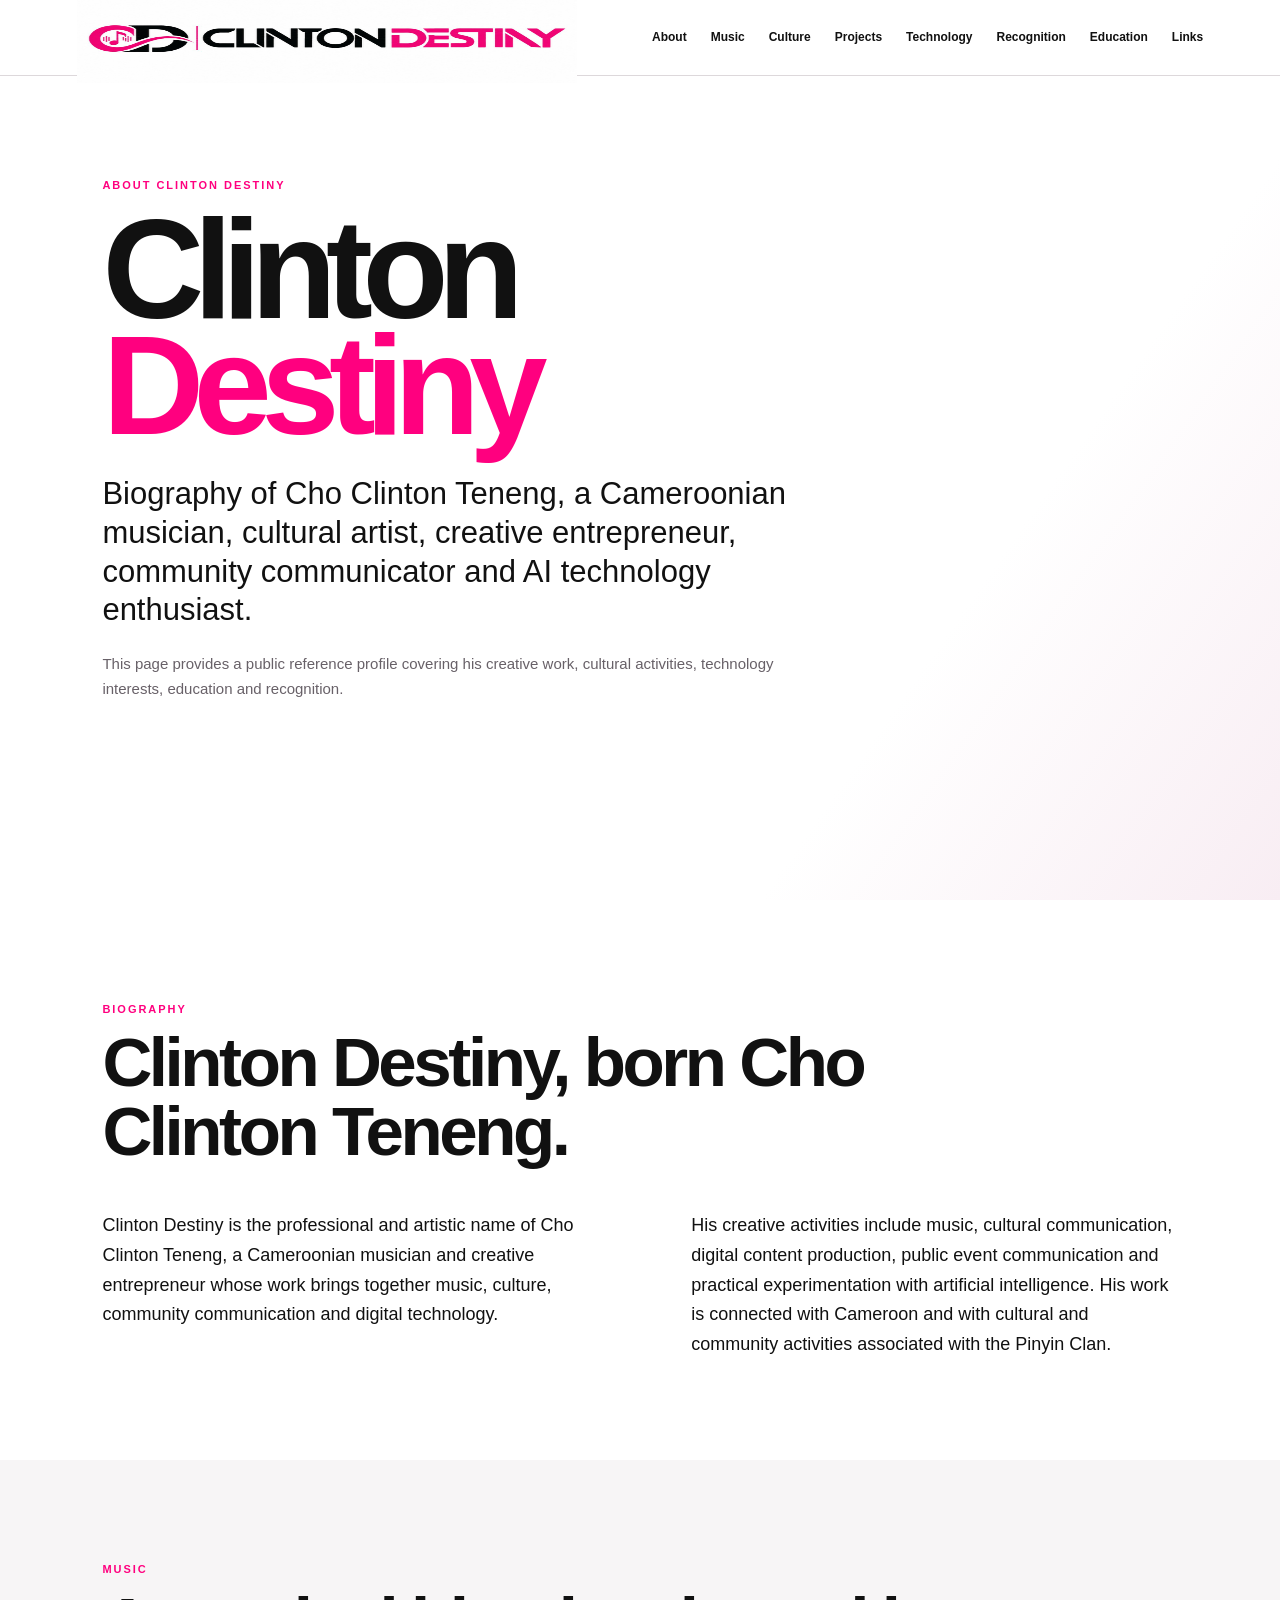
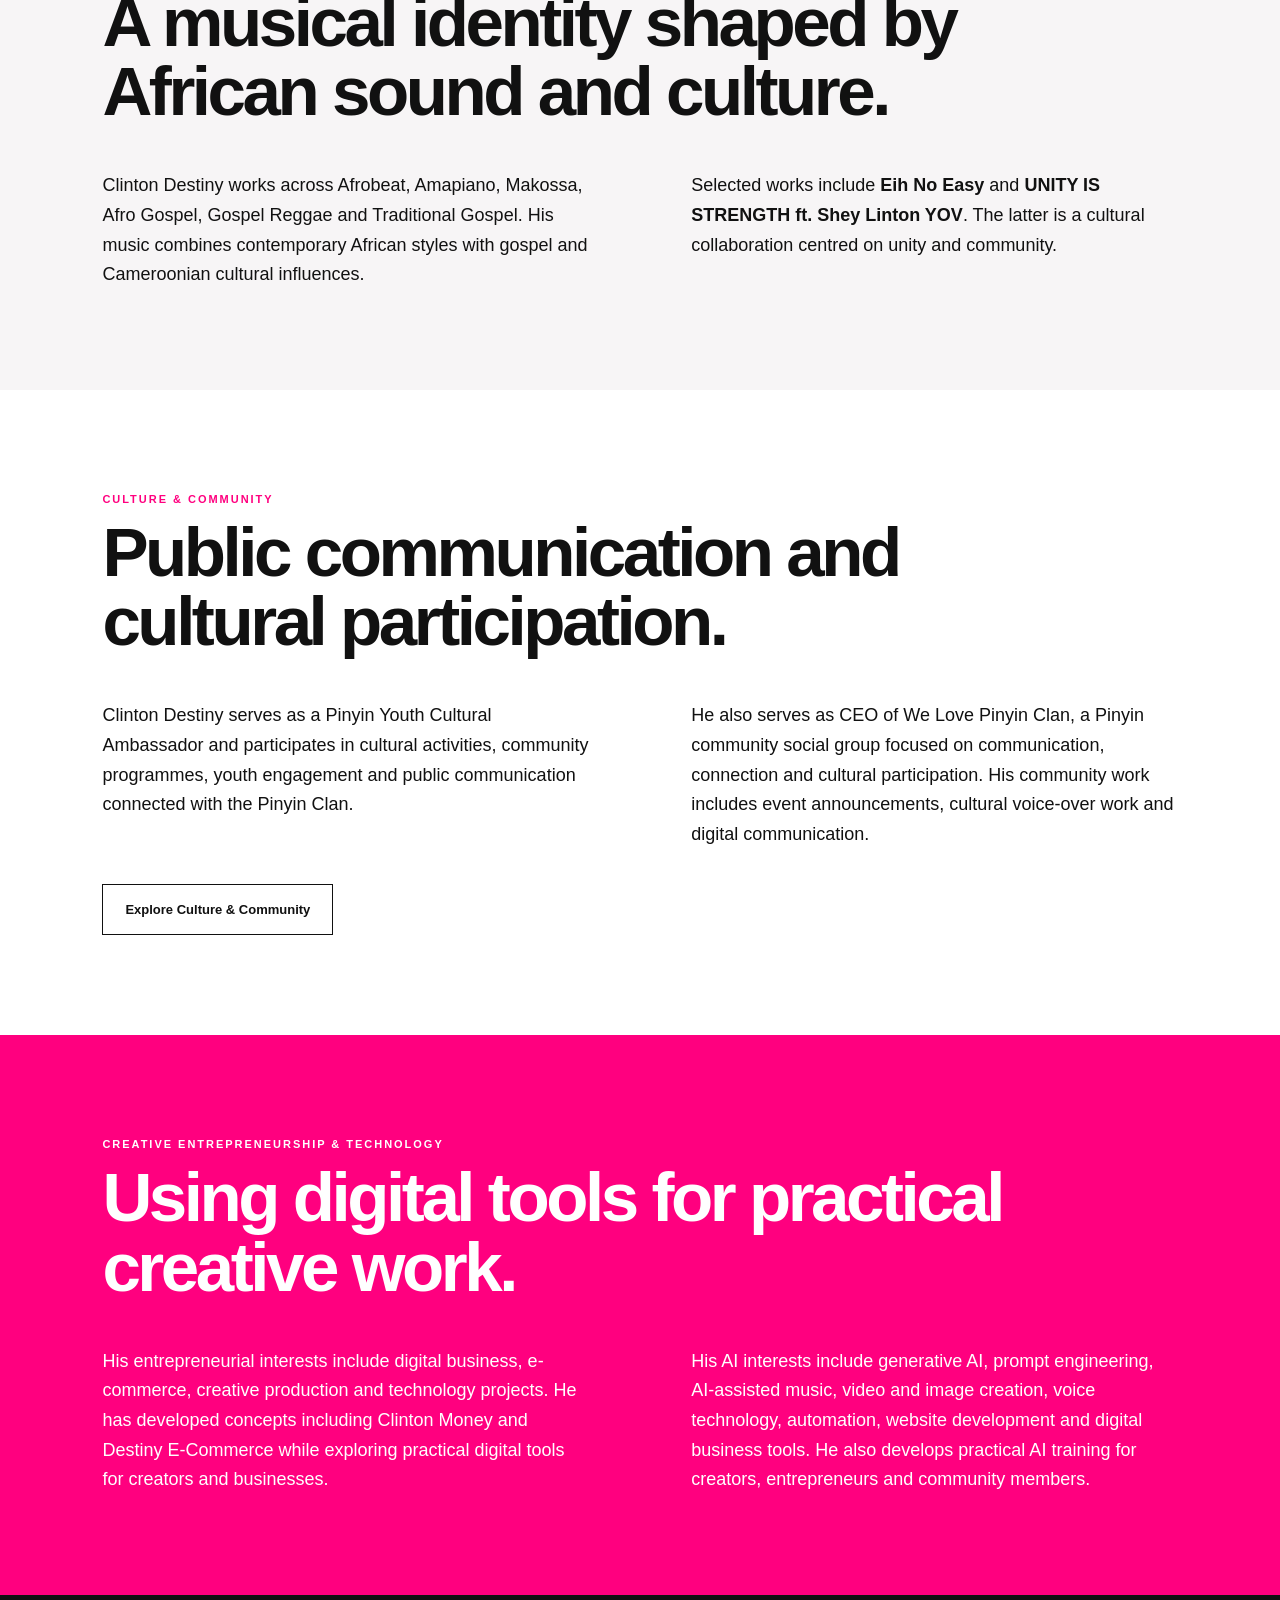
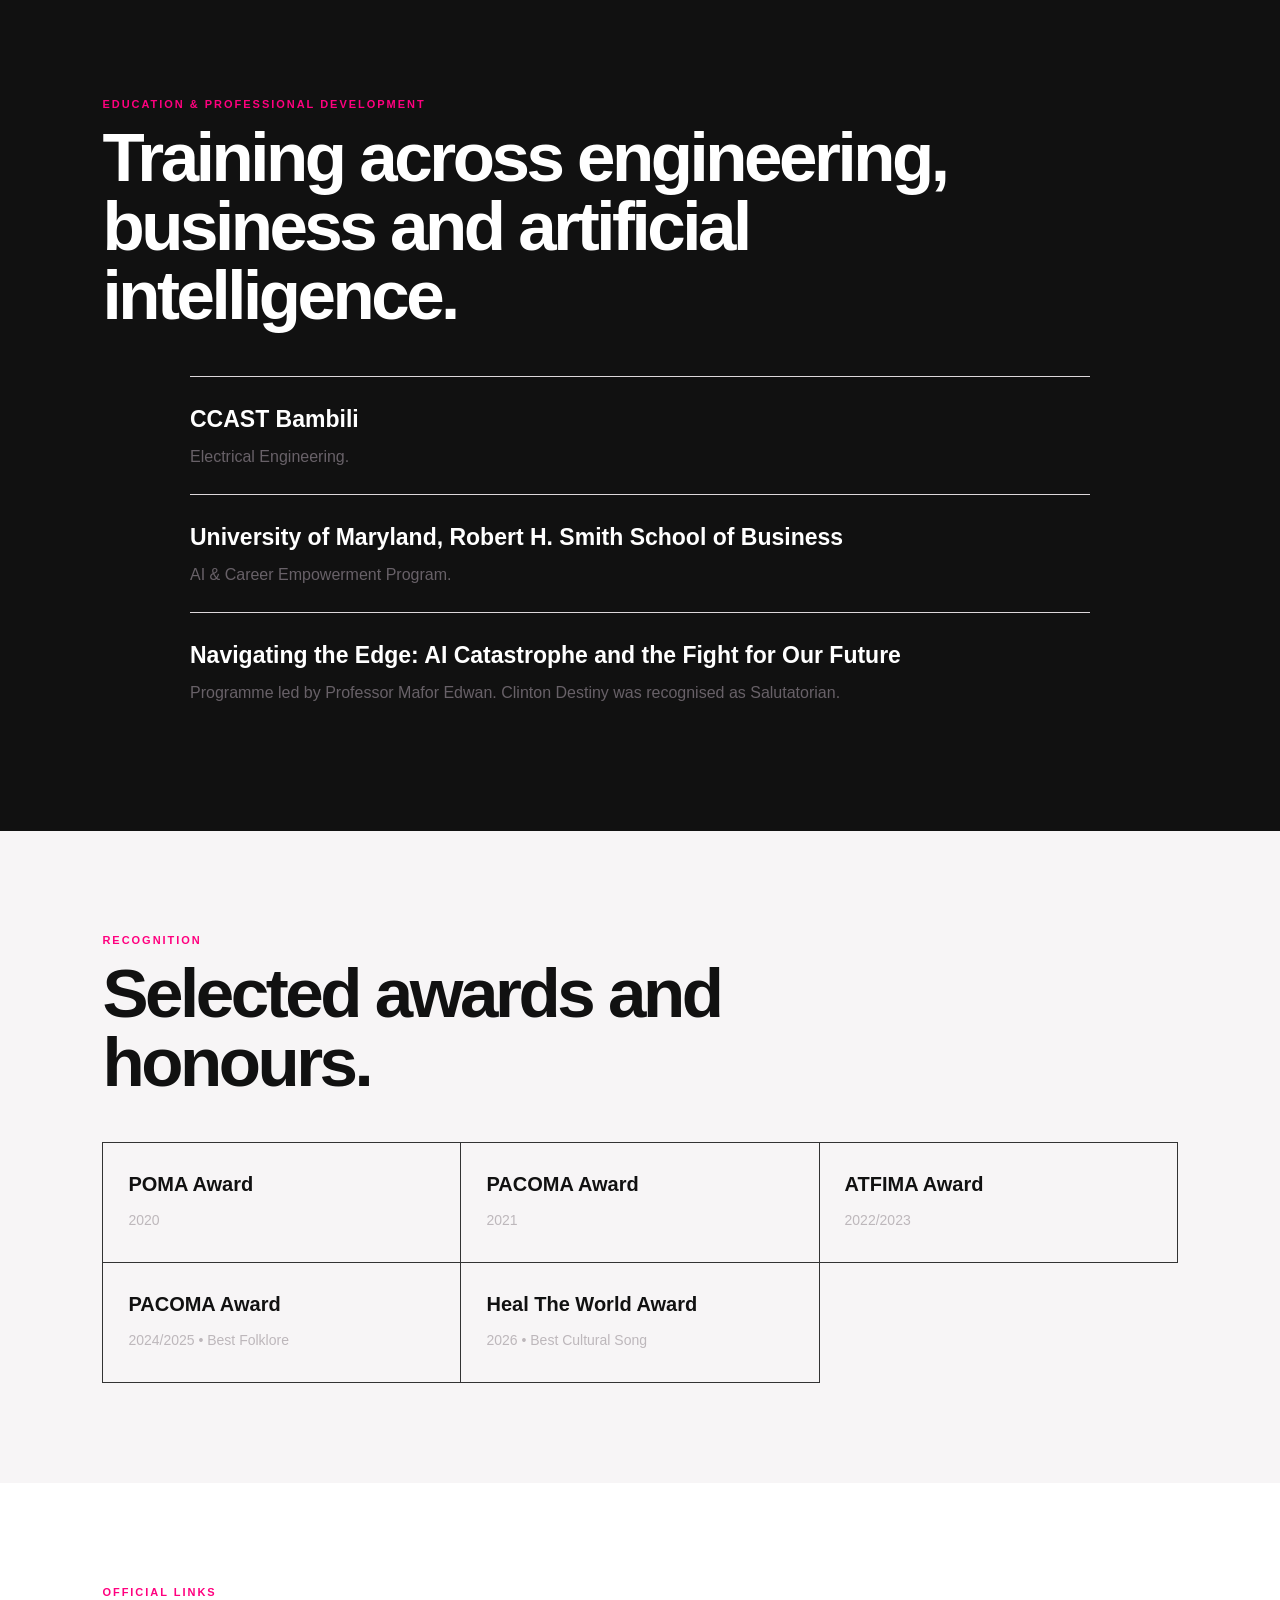
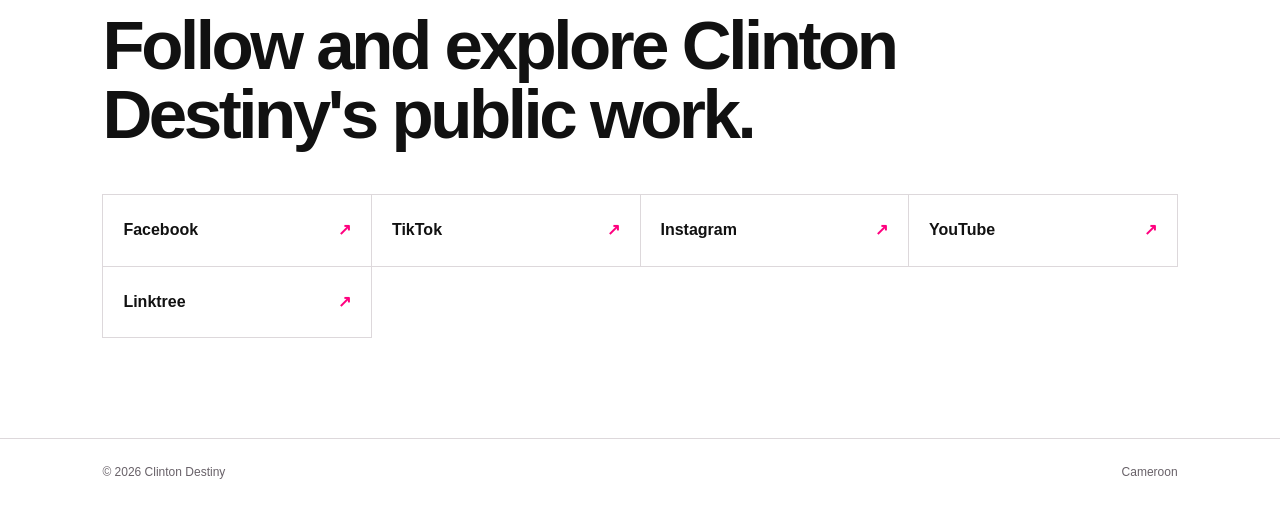
==== commit 8343322a: "Improve internal navigation for SEO" ====
--- a/about.html
+++ b/about.html
@@ -13,7 +13,7 @@
 {"@context":"https://schema.org","@type":"Person","name":"Clinton Destiny","alternateName":"Cho Clinton Teneng","description":"Cameroonian musician, cultural artist, creative entrepreneur, community communicator and AI technology enthusiast.","url":"https://choclinton3-ai.github.io/clintondestiny.github.io/about.html","mainEntityOfPage":"https://choclinton3-ai.github.io/clintondestiny.github.io/about.html","jobTitle":"Musician, Creative Entrepreneur and Digital Creator","nationality":"Cameroonian","knowsAbout":["Music","Cameroonian culture","Community communication","Artificial intelligence","Prompt engineering","Digital creativity","Creative entrepreneurship"],"sameAs":["https://www.facebook.com/profile.php?id=61556082051792","https://www.tiktok.com/@clintondestiny3","https://www.instagram.com/clintondestinyofficial3","https://www.youtube.com/@ClintonDestiny","https://linktr.ee/clintondestiny"]}
 </script></head>
 <body>
-<header class="site-header"><a class="brand" href="index.html" aria-label="Clinton Destiny home"><img class="brand-logo" src="file_00000000678c821283e40a0ce53c4927.jpg" alt="Clinton Destiny logo"></a><button class="menu" aria-label="Open navigation" aria-expanded="false" onclick="document.body.classList.toggle('nav-open');this.setAttribute('aria-expanded',document.body.classList.contains('nav-open'))">☰</button><nav aria-label="Main navigation"><a href="about.html">About</a><a href="music.html">Music</a><a href="culture.html">Culture</a><a href="index.html#work">Work</a><a href="index.html#technology">Technology</a><a href="index.html#recognition">Recognition</a><a href="index.html#education">Education</a><a href="index.html#links">Links</a></nav></header>
+<header class="site-header"><a class="brand" href="index.html" aria-label="Clinton Destiny home"><img class="brand-logo" src="file_00000000678c821283e40a0ce53c4927.jpg" alt="Clinton Destiny logo"></a><button class="menu" aria-label="Open navigation" aria-expanded="false" onclick="document.body.classList.toggle('nav-open');this.setAttribute('aria-expanded',document.body.classList.contains('nav-open'))">☰</button><nav aria-label="Main navigation"><a href="about.html">About</a><a href="music.html">Music</a><a href="culture.html">Culture</a><a href="projects.html">Projects</a><a href="technology.html">Technology</a><a href="index.html#recognition">Recognition</a><a href="index.html#education">Education</a><a href="index.html#links">Links</a></nav></header>
 <main id="top">
 <section class="hero"><div class="hero-copy"><p class="eyebrow">ABOUT CLINTON DESTINY</p><h1>Clinton<br><span>Destiny</span></h1><p class="lead">Biography of Cho Clinton Teneng, a Cameroonian musician, cultural artist, creative entrepreneur, community communicator and AI technology enthusiast.</p><p class="hero-note">This page provides a public reference profile covering his creative work, cultural activities, technology interests, education and recognition.</p></div></section>
 <section class="section"><div class="section-heading"><p class="section-label">BIOGRAPHY</p><h2>Clinton Destiny, born Cho Clinton Teneng.</h2></div><div class="two-col"><p>Clinton Destiny is the professional and artistic name of Cho Clinton Teneng, a Cameroonian musician and creative entrepreneur whose work brings together music, culture, community communication and digital technology.</p><p>His creative activities include music, cultural communication, digital content production, public event communication and practical experimentation with artificial intelligence. His work is connected with Cameroon and with cultural and community activities associated with the Pinyin Clan.</p></div></section>
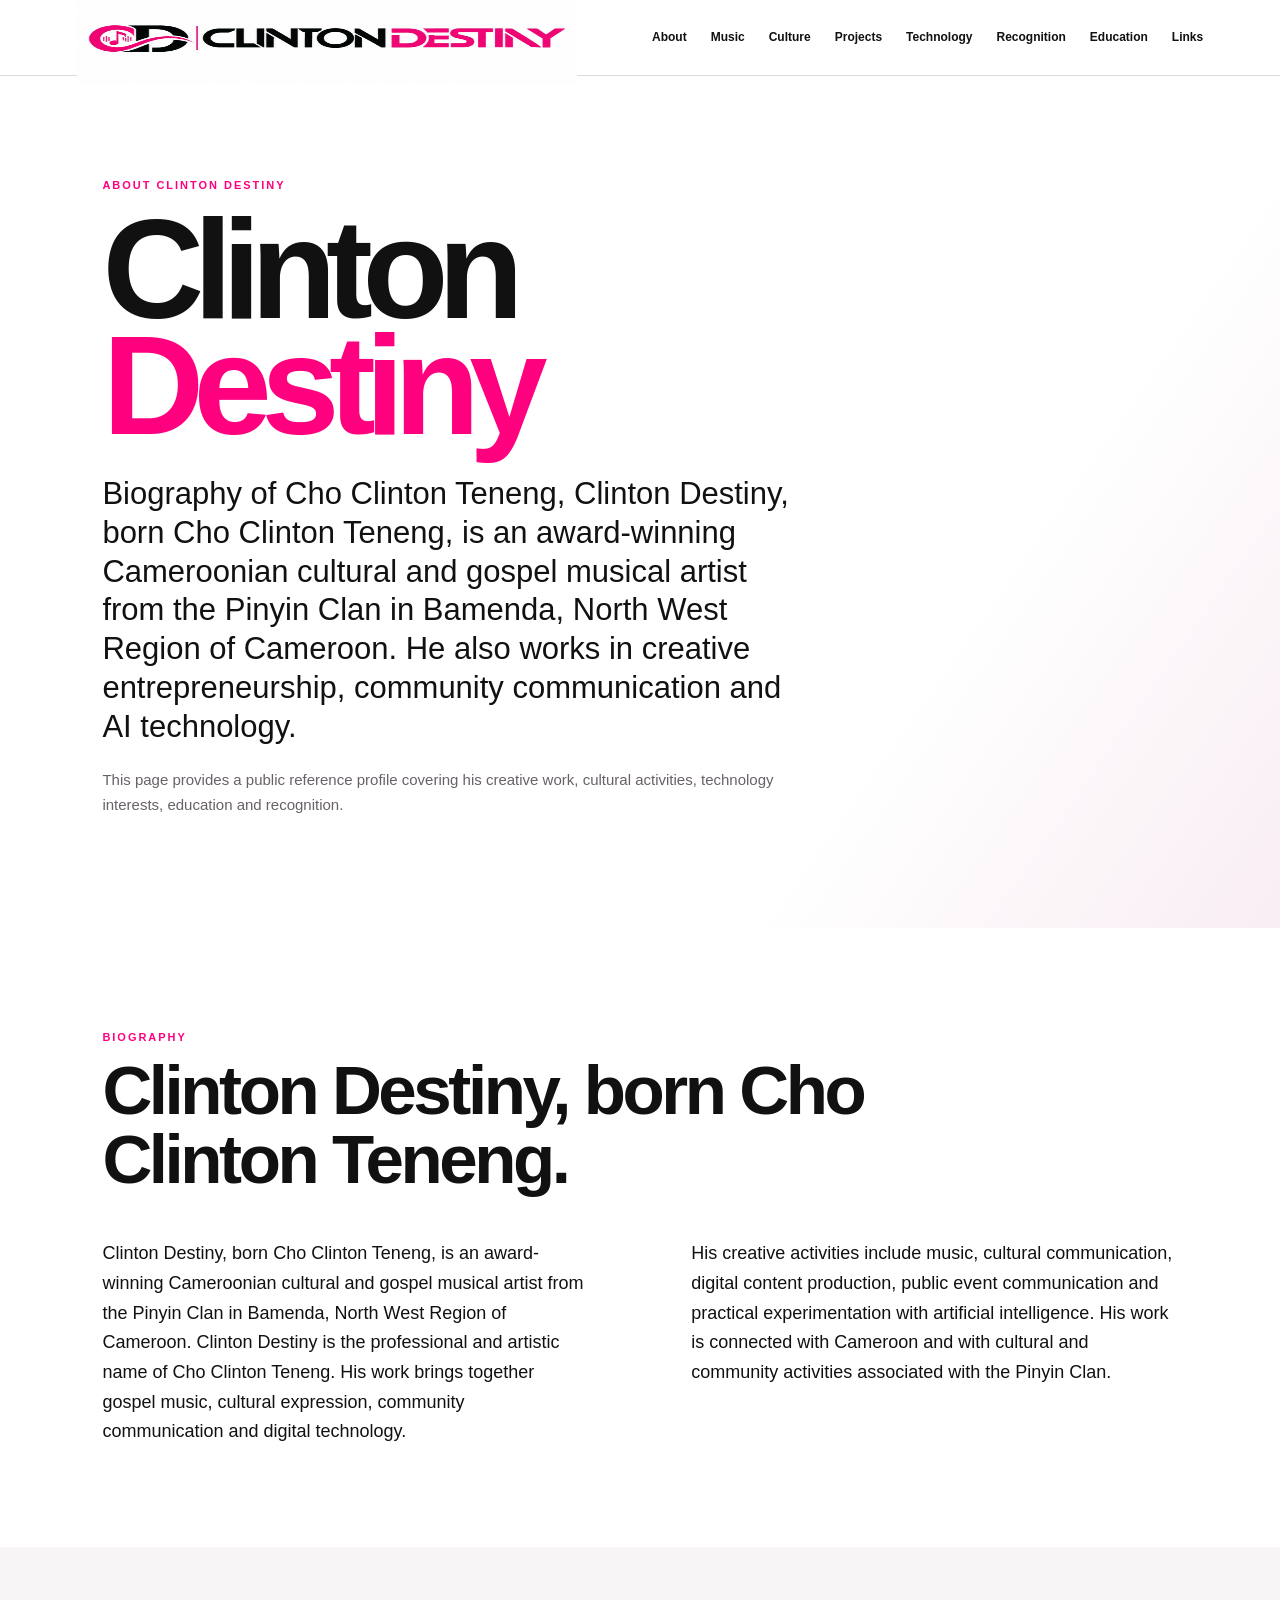
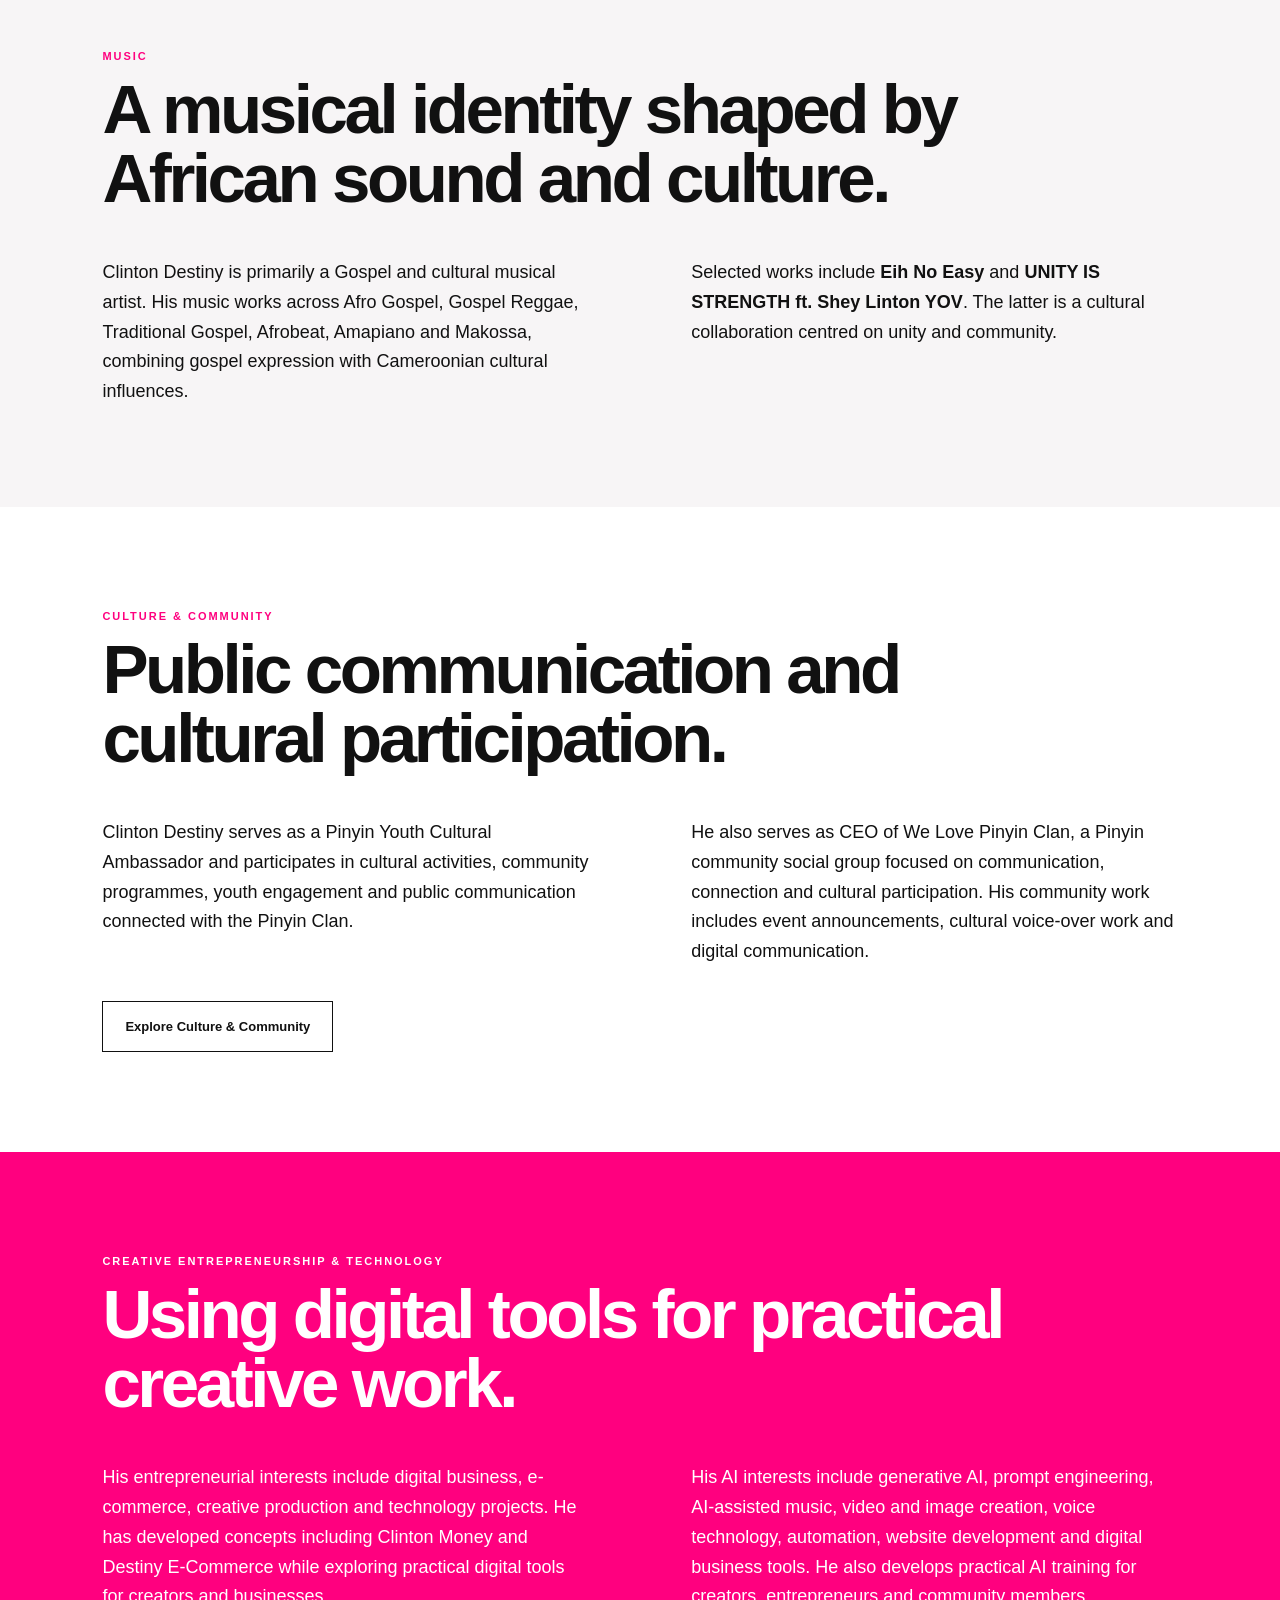
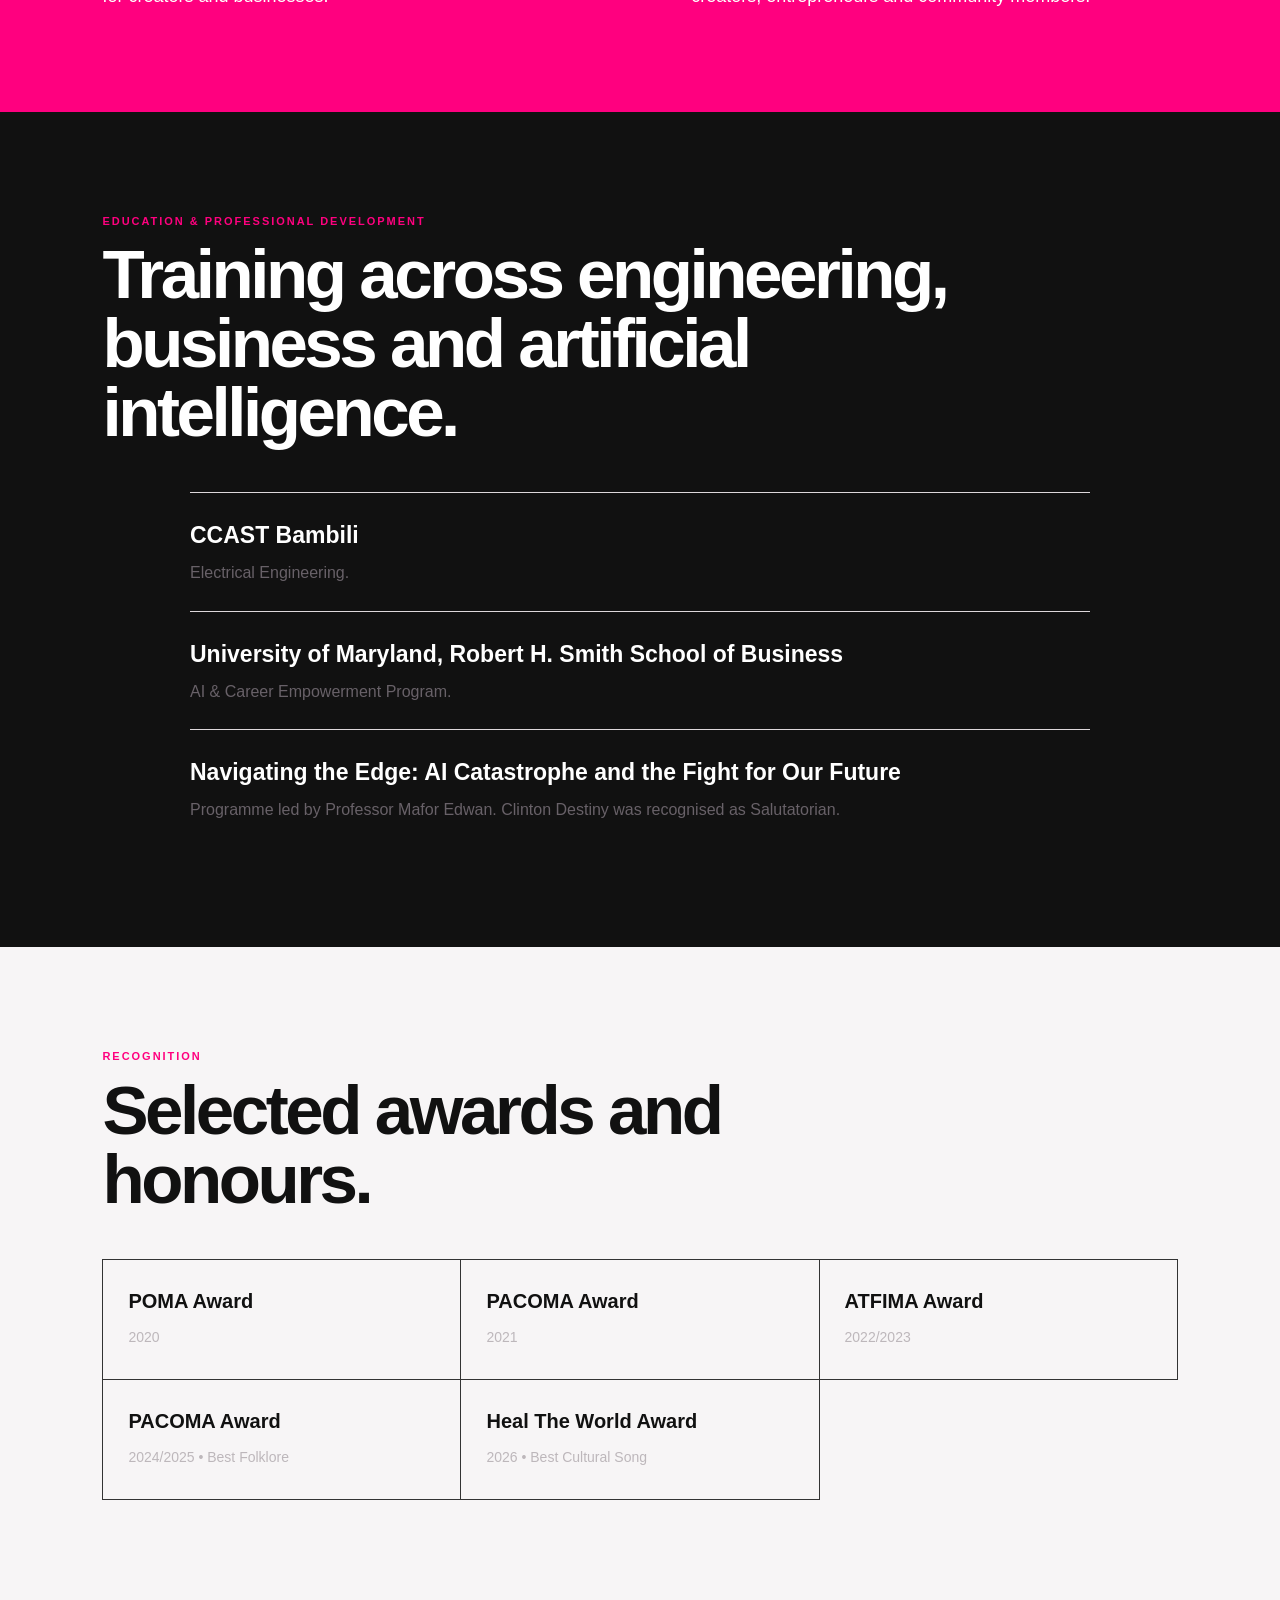
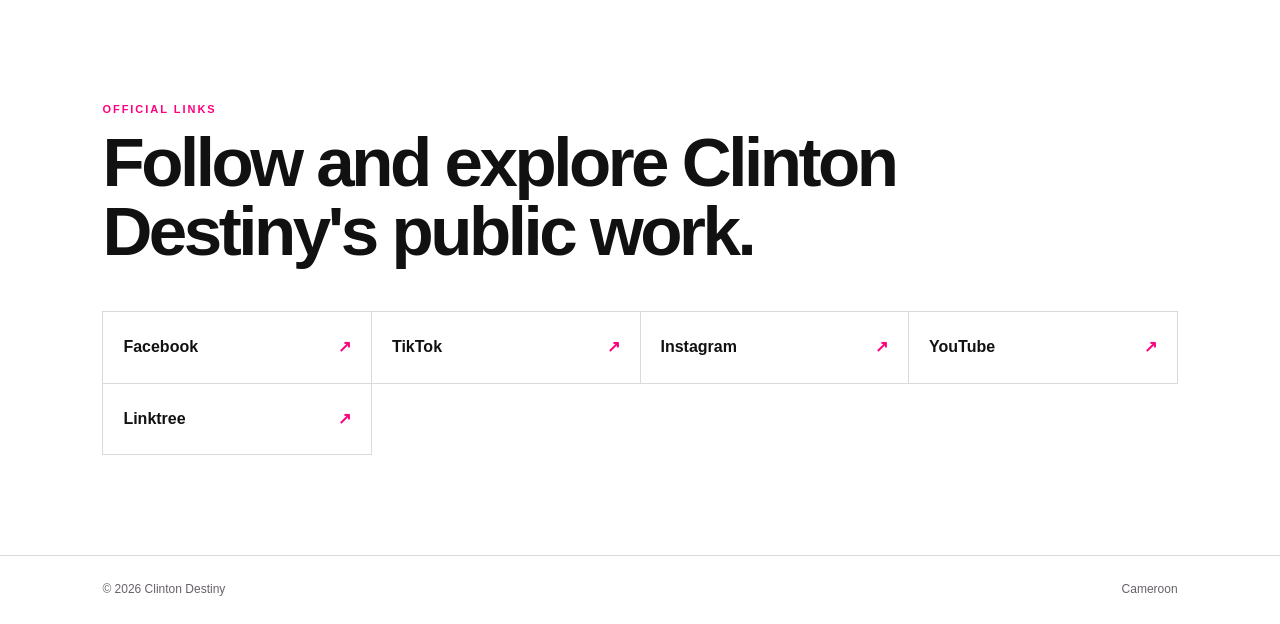
==== commit c379eb55: "Clarify primary gospel and Pinyin cultural artist identity" ====
--- a/about.html
+++ b/about.html
@@ -2,22 +2,22 @@
 <html lang="en">
 <head>
 <meta charset="utf-8"><meta name="viewport" content="width=device-width, initial-scale=1">
-<meta name="description" content="Biography of Clinton Destiny, born Cho Clinton Teneng, a Cameroonian musician, cultural artist, creative entrepreneur, community communicator and AI technology enthusiast.">
+<meta name="description" content="Biography of Clinton Destiny, born Cho Clinton Teneng, an award-winning Cameroonian cultural and gospel musical artist from the Pinyin Clan in Bamenda, North West Region of Cameroon.">
 <meta name="author" content="Clinton Destiny"><meta name="robots" content="index, follow, max-image-preview:large, max-snippet:-1, max-video-preview:-1">
 <meta name="theme-color" content="#111111"><meta name="referrer" content="strict-origin-when-cross-origin">
 <link rel="canonical" href="https://choclinton3-ai.github.io/clintondestiny.github.io/about.html">
-<meta property="og:site_name" content="Clinton Destiny Official"><meta property="og:title" content="About Clinton Destiny | Cho Clinton Teneng"><meta property="og:description" content="Biography and public profile of Clinton Destiny, born Cho Clinton Teneng, a Cameroonian musician, cultural artist, creative entrepreneur, community communicator and AI technology enthusiast."><meta property="og:type" content="profile"><meta property="og:url" content="https://choclinton3-ai.github.io/clintondestiny.github.io/about.html">
+<meta property="og:site_name" content="Clinton Destiny Official"><meta property="og:title" content="About Clinton Destiny | Cho Clinton Teneng"><meta property="og:description" content="Biography and public profile of Clinton Destiny, born Cho Clinton Teneng, an award-winning Cameroonian cultural and gospel musical artist from the Pinyin Clan in Bamenda, North West Region of Cameroon."><meta property="og:type" content="profile"><meta property="og:url" content="https://choclinton3-ai.github.io/clintondestiny.github.io/about.html">
 <meta name="twitter:card" content="summary"><meta name="twitter:title" content="About Clinton Destiny | Cho Clinton Teneng"><meta name="twitter:description" content="Biography and public profile of Clinton Destiny, born Cho Clinton Teneng, a Cameroonian musician, cultural artist, creative entrepreneur, community communicator and AI technology enthusiast.">
 <title>About Clinton Destiny | Cho Clinton Teneng</title><link rel="stylesheet" href="styles.css">
 <script type="application/ld+json">
-{"@context":"https://schema.org","@type":"Person","name":"Clinton Destiny","alternateName":"Cho Clinton Teneng","description":"Cameroonian musician, cultural artist, creative entrepreneur, community communicator and AI technology enthusiast.","url":"https://choclinton3-ai.github.io/clintondestiny.github.io/about.html","mainEntityOfPage":"https://choclinton3-ai.github.io/clintondestiny.github.io/about.html","jobTitle":"Musician, Creative Entrepreneur and Digital Creator","nationality":"Cameroonian","knowsAbout":["Music","Cameroonian culture","Community communication","Artificial intelligence","Prompt engineering","Digital creativity","Creative entrepreneurship"],"sameAs":["https://www.facebook.com/profile.php?id=61556082051792","https://www.tiktok.com/@clintondestiny3","https://www.instagram.com/clintondestinyofficial3","https://www.youtube.com/@ClintonDestiny","https://linktr.ee/clintondestiny"]}
+{"@context":"https://schema.org","@type":"Person","name":"Clinton Destiny","alternateName":"Cho Clinton Teneng","description":"Cameroonian musician, cultural artist, creative entrepreneur, community communicator and AI technology enthusiast.","url":"https://choclinton3-ai.github.io/clintondestiny.github.io/about.html","mainEntityOfPage":"https://choclinton3-ai.github.io/clintondestiny.github.io/about.html","jobTitle":"Award-Winning Cameroonian Cultural and Gospel Musical Artist, Creative Entrepreneur and AI Technology Enthusiast","nationality":"Cameroonian","knowsAbout":["Music","Cameroonian culture","Community communication","Artificial intelligence","Prompt engineering","Digital creativity","Creative entrepreneurship"],"sameAs":["https://www.facebook.com/profile.php?id=61556082051792","https://www.tiktok.com/@clintondestiny3","https://www.instagram.com/clintondestinyofficial3","https://www.youtube.com/@ClintonDestiny","https://linktr.ee/clintondestiny"]}
 </script></head>
 <body>
 <header class="site-header"><a class="brand" href="index.html" aria-label="Clinton Destiny home"><img class="brand-logo" src="file_00000000678c821283e40a0ce53c4927.jpg" alt="Clinton Destiny logo"></a><button class="menu" aria-label="Open navigation" aria-expanded="false" onclick="document.body.classList.toggle('nav-open');this.setAttribute('aria-expanded',document.body.classList.contains('nav-open'))">☰</button><nav aria-label="Main navigation"><a href="about.html">About</a><a href="music.html">Music</a><a href="culture.html">Culture</a><a href="projects.html">Projects</a><a href="technology.html">Technology</a><a href="index.html#recognition">Recognition</a><a href="index.html#education">Education</a><a href="index.html#links">Links</a></nav></header>
 <main id="top">
-<section class="hero"><div class="hero-copy"><p class="eyebrow">ABOUT CLINTON DESTINY</p><h1>Clinton<br><span>Destiny</span></h1><p class="lead">Biography of Cho Clinton Teneng, a Cameroonian musician, cultural artist, creative entrepreneur, community communicator and AI technology enthusiast.</p><p class="hero-note">This page provides a public reference profile covering his creative work, cultural activities, technology interests, education and recognition.</p></div></section>
-<section class="section"><div class="section-heading"><p class="section-label">BIOGRAPHY</p><h2>Clinton Destiny, born Cho Clinton Teneng.</h2></div><div class="two-col"><p>Clinton Destiny is the professional and artistic name of Cho Clinton Teneng, a Cameroonian musician and creative entrepreneur whose work brings together music, culture, community communication and digital technology.</p><p>His creative activities include music, cultural communication, digital content production, public event communication and practical experimentation with artificial intelligence. His work is connected with Cameroon and with cultural and community activities associated with the Pinyin Clan.</p></div></section>
-<section class="section soft"><div class="section-heading"><p class="section-label">MUSIC</p><h2>A musical identity shaped by African sound and culture.</h2></div><div class="two-col"><div><p>Clinton Destiny works across Afrobeat, Amapiano, Makossa, Afro Gospel, Gospel Reggae and Traditional Gospel. His music combines contemporary African styles with gospel and Cameroonian cultural influences.</p></div><div><p>Selected works include <strong>Eih No Easy</strong> and <strong>UNITY IS STRENGTH ft. Shey Linton YOV</strong>. The latter is a cultural collaboration centred on unity and community.</p></div></div></section>
+<section class="hero"><div class="hero-copy"><p class="eyebrow">ABOUT CLINTON DESTINY</p><h1>Clinton<br><span>Destiny</span></h1><p class="lead">Biography of Cho Clinton Teneng, Clinton Destiny, born Cho Clinton Teneng, is an award-winning Cameroonian cultural and gospel musical artist from the Pinyin Clan in Bamenda, North West Region of Cameroon. He also works in creative entrepreneurship, community communication and AI technology.</p><p class="hero-note">This page provides a public reference profile covering his creative work, cultural activities, technology interests, education and recognition.</p></div></section>
+<section class="section"><div class="section-heading"><p class="section-label">BIOGRAPHY</p><h2>Clinton Destiny, born Cho Clinton Teneng.</h2></div><div class="two-col"><p>Clinton Destiny, born Cho Clinton Teneng, is an award-winning Cameroonian cultural and gospel musical artist from the Pinyin Clan in Bamenda, North West Region of Cameroon. Clinton Destiny is the professional and artistic name of Cho Clinton Teneng. His work brings together gospel music, cultural expression, community communication and digital technology.</p><p>His creative activities include music, cultural communication, digital content production, public event communication and practical experimentation with artificial intelligence. His work is connected with Cameroon and with cultural and community activities associated with the Pinyin Clan.</p></div></section>
+<section class="section soft"><div class="section-heading"><p class="section-label">MUSIC</p><h2>A musical identity shaped by African sound and culture.</h2></div><div class="two-col"><div><p>Clinton Destiny is primarily a Gospel and cultural musical artist. His music works across Afro Gospel, Gospel Reggae, Traditional Gospel, Afrobeat, Amapiano and Makossa, combining gospel expression with Cameroonian cultural influences.</p></div><div><p>Selected works include <strong>Eih No Easy</strong> and <strong>UNITY IS STRENGTH ft. Shey Linton YOV</strong>. The latter is a cultural collaboration centred on unity and community.</p></div></div></section>
 <section class="section"><div class="section-heading"><p class="section-label">CULTURE & COMMUNITY</p><h2>Public communication and cultural participation.</h2></div><div class="two-col"><p>Clinton Destiny serves as a Pinyin Youth Cultural Ambassador and participates in cultural activities, community programmes, youth engagement and public communication connected with the Pinyin Clan.</p><p>He also serves as CEO of We Love Pinyin Clan, a Pinyin community social group focused on communication, connection and cultural participation. His community work includes event announcements, cultural voice-over work and digital communication.</p></div><div class="hero-actions"><a class="button secondary" href="culture.html">Explore Culture & Community</a></div></section>
 <section class="section pink"><div class="section-heading"><p class="section-label">CREATIVE ENTREPRENEURSHIP & TECHNOLOGY</p><h2>Using digital tools for practical creative work.</h2></div><div class="two-col"><p>His entrepreneurial interests include digital business, e-commerce, creative production and technology projects. He has developed concepts including Clinton Money and Destiny E-Commerce while exploring practical digital tools for creators and businesses.</p><p>His AI interests include generative AI, prompt engineering, AI-assisted music, video and image creation, voice technology, automation, website development and digital business tools. He also develops practical AI training for creators, entrepreneurs and community members.</p></div></section>
 <section class="section dark"><div class="section-heading"><p class="section-label">EDUCATION & PROFESSIONAL DEVELOPMENT</p><h2>Training across engineering, business and artificial intelligence.</h2></div><div class="education-list"><article><h3>CCAST Bambili</h3><p>Electrical Engineering.</p></article><article><h3>University of Maryland, Robert H. Smith School of Business</h3><p>AI & Career Empowerment Program.</p></article><article><h3>Navigating the Edge: AI Catastrophe and the Fight for Our Future</h3><p>Programme led by Professor Mafor Edwan. Clinton Destiny was recognised as Salutatorian.</p></article></div></section>
